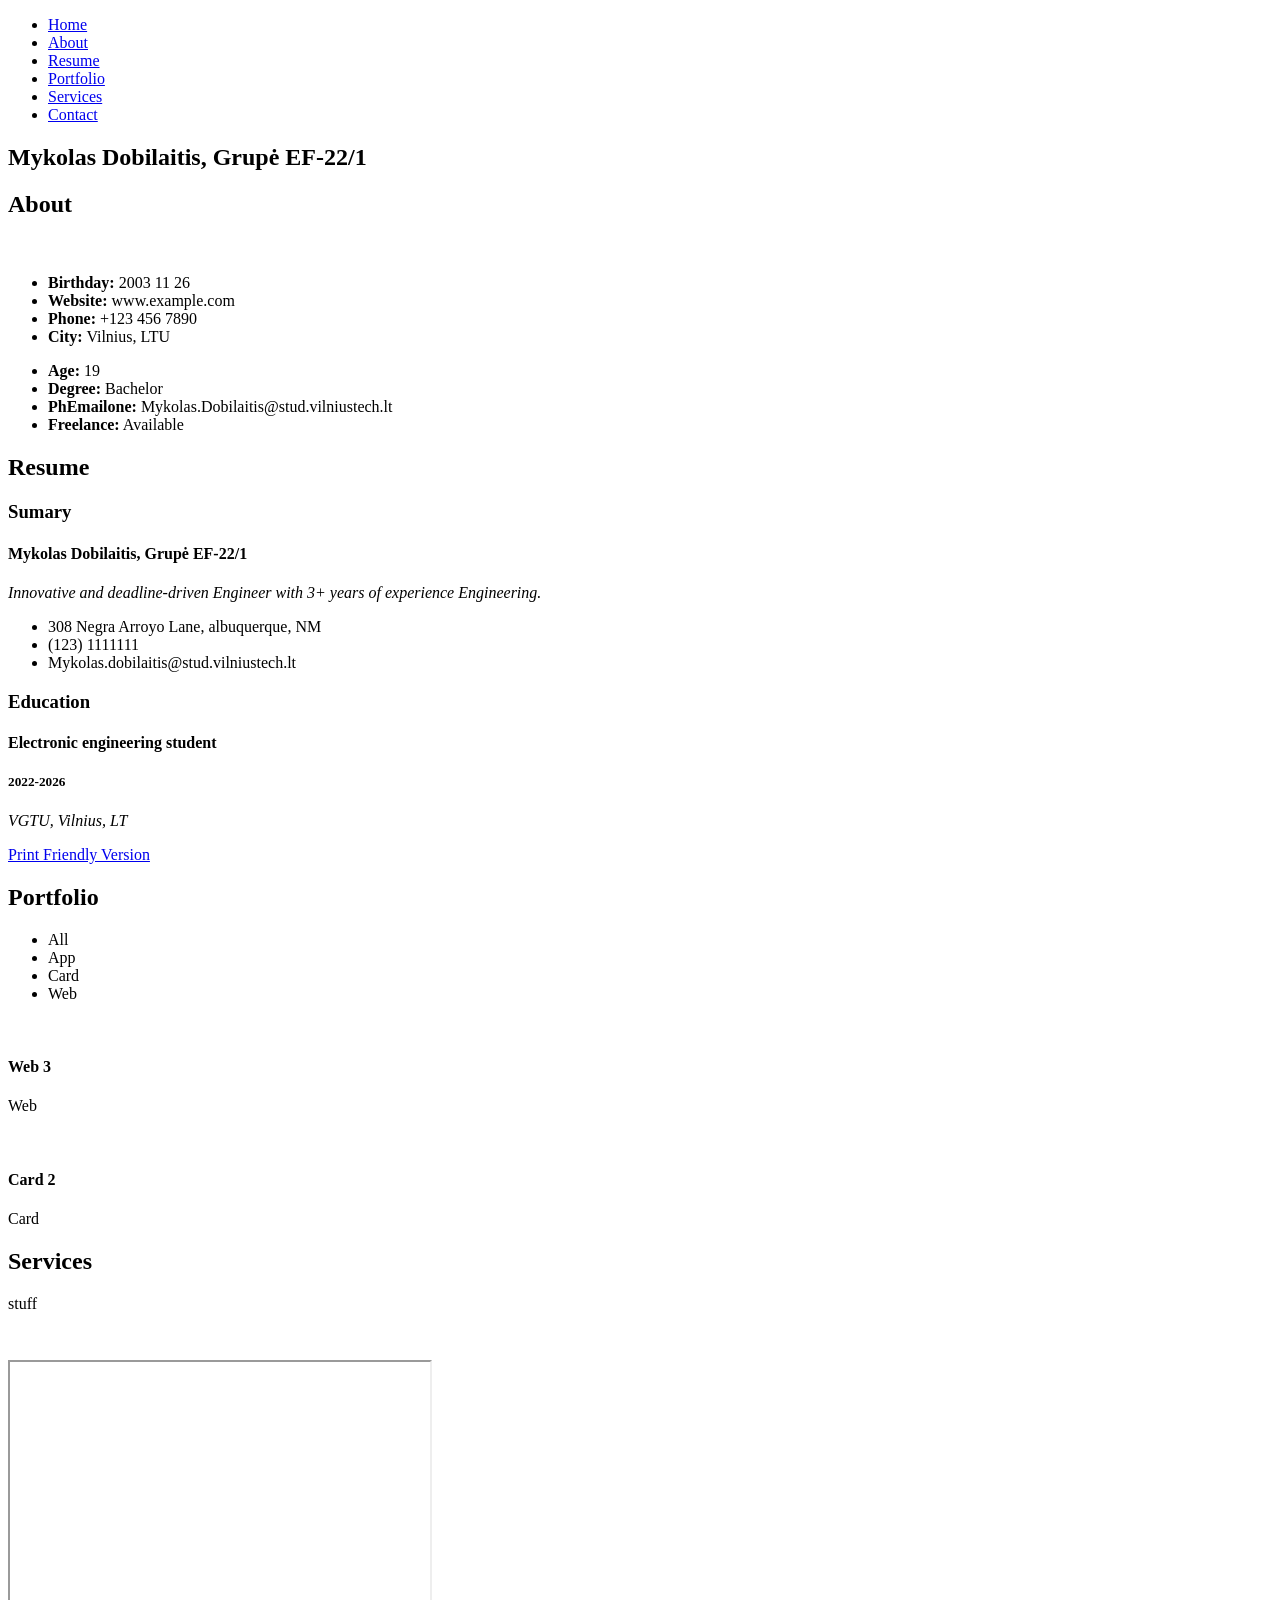
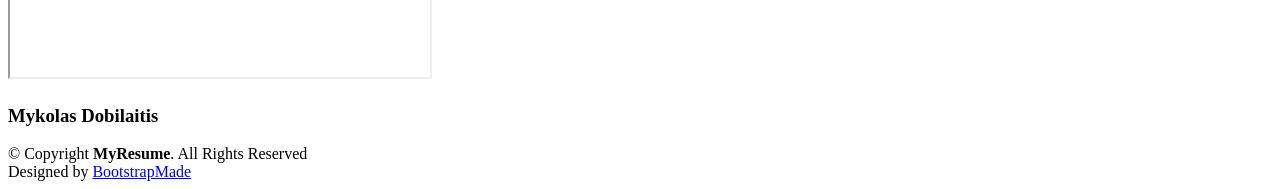
==== index.html @ 112fbe32 "Add files via upload" ====
<!DOCTYPE html>
<html lang="en">

<head>
  <meta charset="utf-8">
  <meta content="width=device-width, initial-scale=1.0" name="viewport">

  <title>MyResume Bootstrap Template - Index</title>
  <meta content="" name="description">
  <meta content="" name="keywords">

  <!-- Favicons -->
  <link href="assets/img/favicon.png" rel="icon">
  <link href="assets/img/apple-touch-icon.png" rel="apple-touch-icon">

  <!-- Google Fonts -->
  <link href="https://fonts.googleapis.com/css?family=Open+Sans:300,300i,400,400i,600,600i,700,700i|Raleway:300,300i,400,400i,500,500i,600,600i,700,700i|Poppins:300,300i,400,400i,500,500i,600,600i,700,700i" rel="stylesheet">

  <!-- Vendor CSS Files -->
  <link href="assets/vendor/aos/aos.css" rel="stylesheet">
  <link href="assets/vendor/bootstrap/css/bootstrap.min.css" rel="stylesheet">
  <link href="assets/vendor/bootstrap-icons/bootstrap-icons.css" rel="stylesheet">
  <link href="assets/vendor/boxicons/css/boxicons.min.css" rel="stylesheet">
  <link href="assets/vendor/glightbox/css/glightbox.min.css" rel="stylesheet">
  <link href="assets/vendor/swiper/swiper-bundle.min.css" rel="stylesheet">

  <!-- Template Main CSS File -->
  <link href="assets/css/style.css" rel="stylesheet">

  <!-- =======================================================
  * Template Name: MyResume
  * Updated: Sep 18 2023 with Bootstrap v5.3.2
  * Template URL: https://bootstrapmade.com/free-html-bootstrap-template-my-resume/
  * Author: BootstrapMade.com
  * License: https://bootstrapmade.com/license/
  ======================================================== -->
</head>

<body>

  <!-- ======= Mobile nav toggle button ======= -->
  <!-- <button type="button" class="mobile-nav-toggle d-xl-none"><i class="bi bi-list mobile-nav-toggle"></i></button> -->
  <i class="bi bi-list mobile-nav-toggle d-lg-none"></i>
  <!-- ======= Header ======= -->
  <header id="header" class="d-flex flex-column justify-content-center">

    <nav id="navbar" class="navbar nav-menu">
      <ul>
        <li><a href="#hero" class="nav-link scrollto active"><i class="bx bx-home"></i> <span>Home</span></a></li>
        <li><a href="#about" class="nav-link scrollto"><i class="bx bx-user"></i> <span>About</span></a></li>
        <li><a href="#resume" class="nav-link scrollto"><i class="bx bx-file-blank"></i> <span>Resume</span></a></li>
        <li><a href="#portfolio" class="nav-link scrollto"><i class="bx bx-book-content"></i> <span>Portfolio</span></a></li>
        <li><a href="#services" class="nav-link scrollto"><i class="bx bx-server"></i> <span>Services</span></a></li>
        <li><a href="#contact" class="nav-link scrollto"><i class="bx bx-envelope"></i> <span>Contact</span></a></li>
      </ul>
    </nav><!-- .nav-menu -->

  </header><!-- End Header -->

  

  <!-- ======= Hero Section ======= -->
  <section id="hero" class="d-flex flex-column justify-content-center">
    <div class="container" data-aos="zoom-in" data-aos-delay="100">
      <h1>Mykolas Dobilaitis, Grupė EF-22/1</h1>
      <p><span class="typed" data-typed-items="Engineer, Developer, Freelancer"></span></p>
      <div class="social-links">
        <a href="https://www.facebook.com/profile.php?id=100008845862844" class="facebook"><i class="bx bxl-facebook"></i></a>
        <a href="https://www.instagram.com/mykolas_dob/" class="instagram"><i class="bx bxl-instagram"></i></a>
      </div>

      </div>
    </div>
  </section><!-- End Hero -->


  <main id="main">
    <!-- ======= About Section ======= -->
    <section id="about" class="about">
      <div class="container" data-aos="fade-up">

        <div class="section-title">
          <h2>About</h2>
        </div>

        <div class="row">
          <div class="col-lg-4">
            <img src="assets/img/profile-img.jpg" class="img-fluid" alt="">
          </div>
          <div class="col-lg-8 pt-4 pt-lg-0 content">
            <h3><!--Electronic engineering student Mykolas Dobilaitis, Grupė EF-22/1 --></h3>
            <div class="row">
              <div class="col-lg-6">
                <ul>
                  <li><i class="bi bi-chevron-right"></i> <strong>Birthday:</strong> <span>2003 11 26</span></li>
                  <li><i class="bi bi-chevron-right"></i> <strong>Website:</strong> <span>www.example.com</span></li>
                  <li><i class="bi bi-chevron-right"></i> <strong>Phone:</strong> <span>+123 456 7890</span></li>
                  <li><i class="bi bi-chevron-right"></i> <strong>City:</strong> <span>Vilnius, LTU</span></li>
                </ul>
              </div>
              <div class="col-lg-6">
                <ul>
                  <li><i class="bi bi-chevron-right"></i> <strong>Age:</strong> <span>19</span></li>
                  <li><i class="bi bi-chevron-right"></i> <strong>Degree:</strong> <span>Bachelor</span></li>
                  <li><i class="bi bi-chevron-right"></i> <strong>PhEmailone:</strong> <span>Mykolas.Dobilaitis@stud.vilniustech.lt</span></li>
                  <li><i class="bi bi-chevron-right"></i> <strong>Freelance:</strong> <span>Available</span></li>
                </ul>
              </div>
            </div>
          </div>
        </div>

      </div>
    </section><!-- End About Section -->
    <!-- ======= Resume Section ======= -->
    <section id="resume" class="resume">
      <div class="container" data-aos="fade-up">

        <div class="section-title">
          <h2>Resume</h2>

        <div class="row">
          <div class="col-lg-6">
            <h3 class="resume-title">Sumary</h3>
            <div class="resume-item pb-0">
              <h4>Mykolas Dobilaitis, Grupė EF-22/1</h4>
              <p><em>Innovative and deadline-driven Engineer with 3+ years of experience Engineering.</em></p>
              <ul>
                <li> 308 Negra Arroyo Lane, albuquerque, NM</li>
                <li>(123) 1111111</li>
                <li>Mykolas.dobilaitis@stud.vilniustech.lt</li>
              </ul>
            </div>

            <h3 class="resume-title">Education</h3>
            <div class="resume-item">
              <h4>Electronic engineering student</h4>
              <h5>2022-2026</h5>
              <p><em>VGTU, Vilnius, LT</em></p>
            </div>
          </div>
        </div>

      </div>
      <!-- Nuoroda "Spausdinti" -->
      <div class="print-link-container">
        <a href="#" class="print-link" onclick="window.print()">Print Friendly Version</a>
      </div>

</section><!-- End Resume Section -->

    <!-- ======= Portfolio Section ======= -->
    <section id="portfolio" class="portfolio section-bg">
      <div class="container" data-aos="fade-up">

        <div class="section-title">
          <h2>Portfolio</h2>
        </div>

        <div class="row">
          <div class="col-lg-12 d-flex justify-content-center" data-aos="fade-up" data-aos-delay="100">
            <ul id="portfolio-flters">
              <li data-filter="*" class="filter-active">All</li>
              <li data-filter=".filter-app">App</li>
              <li data-filter=".filter-card">Card</li>
              <li data-filter=".filter-web">Web</li>
            </ul>
          </div>
        </div>

        <div class="row portfolio-container" data-aos="fade-up" data-aos-delay="200">


          <div class="col-lg-4 col-md-6 portfolio-item filter-web">
            <div class="portfolio-wrap">
              <img src="assets/img/portfolio/portfolio-2.jpg" class="img-fluid" alt="">
              <div class="portfolio-info">
                <h4>Web 3</h4>
                <p>Web</p>
                <div class="portfolio-links">
                  <a href="assets/img/portfolio/portfolio-2.jpg" data-gallery="portfolioGallery" class="portfolio-lightbox" title="Web 3"><i class="bx bx-plus"></i></a>
                  <a href="portfolio-details.html" class="portfolio-details-lightbox" data-glightbox="type: external" title="Portfolio Details"><i class="bx bx-link"></i></a>
                </div>
              </div>
            </div>
          </div>

          <div class="col-lg-4 col-md-6 portfolio-item filter-card">
            <div class="portfolio-wrap">
              <img src="assets/img/portfolio/portfolio-4.jpg" class="img-fluid" alt="">
              <div class="portfolio-info">
                <h4>Card 2</h4>
                <p>Card</p>
                <div class="portfolio-links">
                  <a href="assets/img/portfolio/portfolio-4.jpg" data-gallery="portfolioGallery" class="portfolio-lightbox" title="Card 2"><i class="bx bx-plus"></i></a>
                  <a href="portfolio-details.html" class="portfolio-details-lightbox" data-glightbox="type: external" title="Portfolio Details"><i class="bx bx-link"></i></a>
                </div>
              </div>
            </div>
          </div>

        </div>

      </div>
    </section><!-- End Portfolio Section -->

    <!-- ======= Services Section ======= -->
    <section id="services">
        <div class="container" data-aos="fade-up">
  
          <div class="section-title">
            <h2>Services</h2>
            <p>stuff</p>
          </div>
      <h2>
      </video>
        <br>
      <iframe width="420" height="315" src="https://www.youtube.com/embed/GYgSWdm3W2Y">
      </iframe>  
    </h2>     
    </section><!-- End Services Section -->

             
  </main><!-- End #main -->

 <!-- ======= Footer ======= -->
 <footer id="footer">
  <div class="container">
    <h3>Mykolas Dobilaitis</h3>
    <div class="social-links">
      <a href="https://www.facebook.com/profile.php?id=100008845862844" class="facebook"><i class="bx bxl-facebook"></i></a>
      <a href="https://www.instagram.com/mykolas_dob/" class="instagram"><i class="bx bxl-instagram"></i></a>
    </div>
    <div class="copyright">
      &copy; Copyright <strong><span>MyResume</span></strong>. All Rights Reserved
    </div>
    <div class="credits">
      <!-- All the links in the footer should remain intact. -->
      <!-- You can delete the links only if you purchased the pro version. -->
      <!-- Licensing information: [license-url] -->
      <!-- Purchase the pro version with working PHP/AJAX contact form: https://bootstrapmade.com/free-html-bootstrap-template-my-resume/ -->
      Designed by <a href="https://bootstrapmade.com/">BootstrapMade</a>
    </div>
  </div>
</footer><!-- End Footer -->

  <div id="preloader"></div>
  <a href="#" class="back-to-top d-flex align-items-center justify-content-center"><i class="bi bi-arrow-up-short"></i></a>

  <!-- Vendor JS Files -->
  <script src="assets/vendor/purecounter/purecounter_vanilla.js"></script>
  <script src="assets/vendor/aos/aos.js"></script>
  <script src="assets/vendor/bootstrap/js/bootstrap.bundle.min.js"></script>
  <script src="assets/vendor/glightbox/js/glightbox.min.js"></script>
  <script src="assets/vendor/isotope-layout/isotope.pkgd.min.js"></script>
  <script src="assets/vendor/swiper/swiper-bundle.min.js"></script>
  <script src="assets/vendor/typed.js/typed.umd.js"></script>
  <script src="assets/vendor/waypoints/noframework.waypoints.js"></script>
  <script src="assets/vendor/php-email-form/validate.js"></script>

  <!-- Template Main JS File -->
  <script src="assets/js/main.js"></script>

</body>

</html>
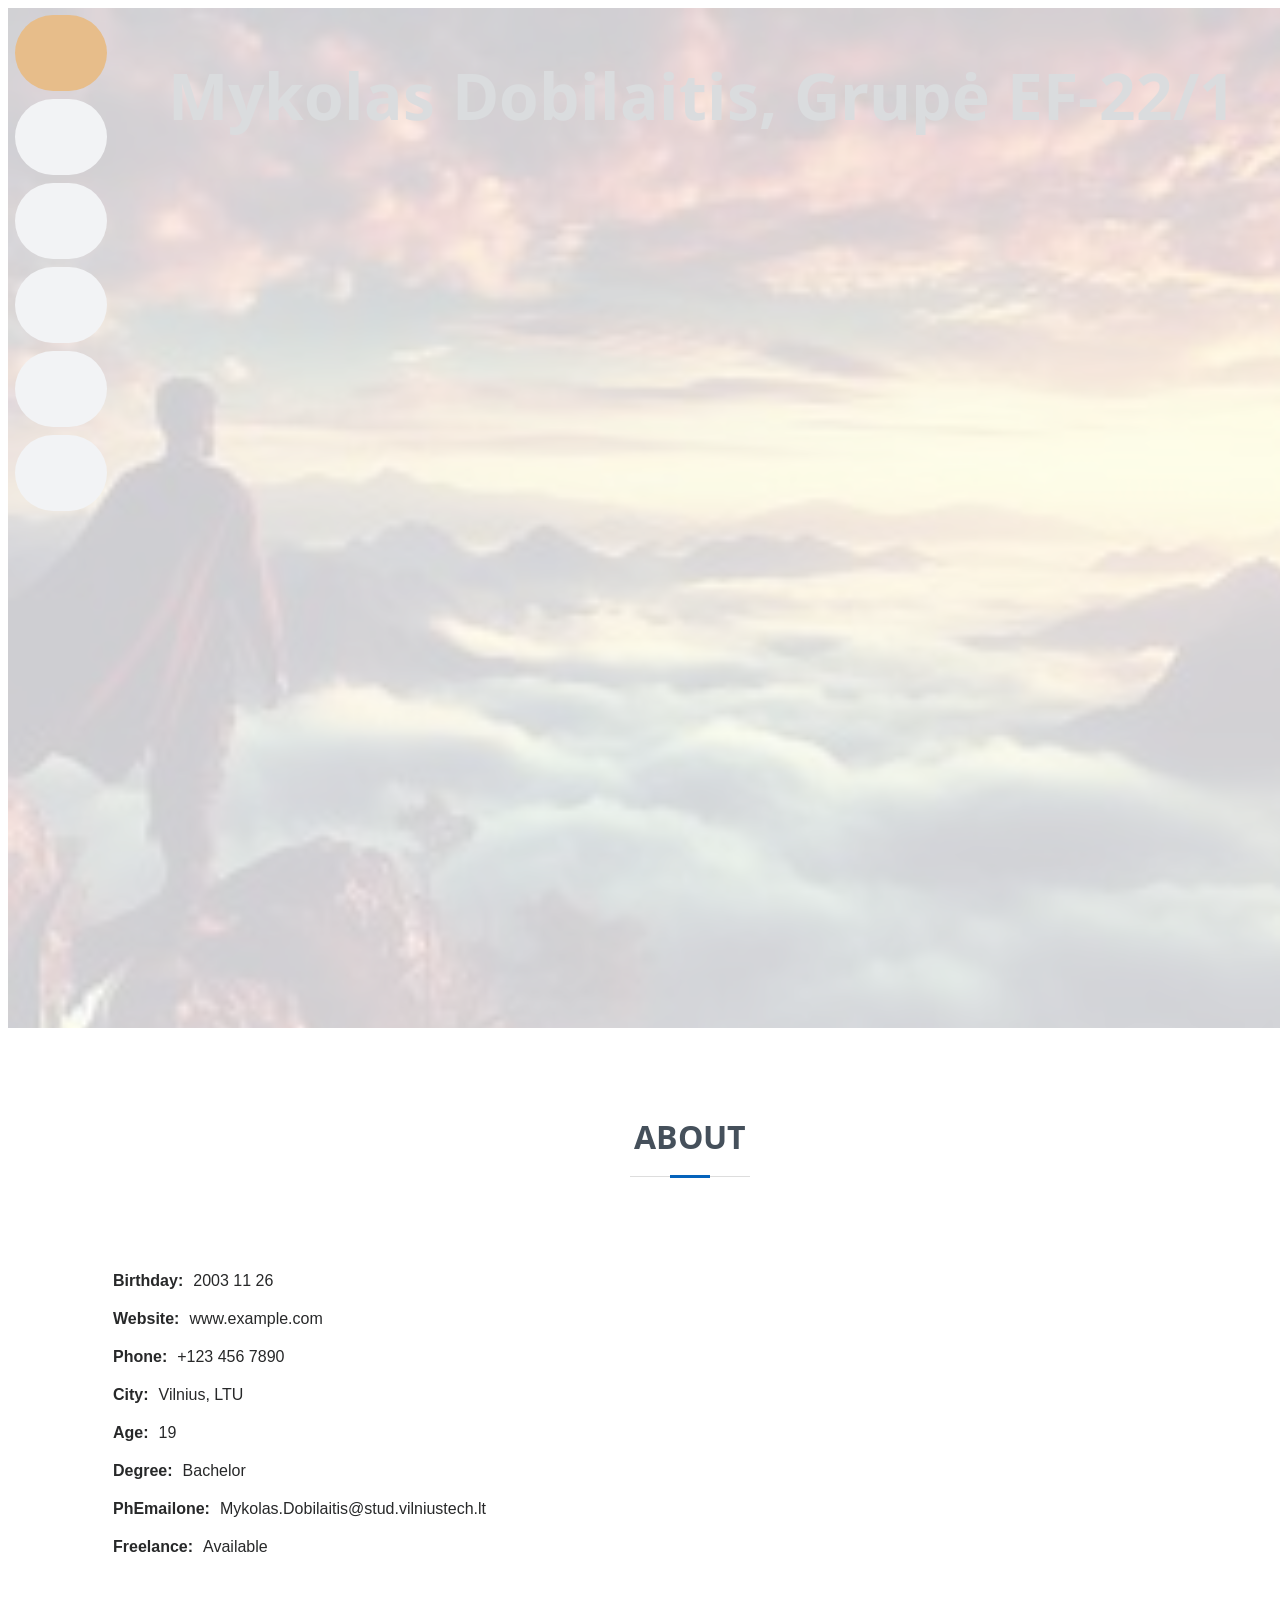
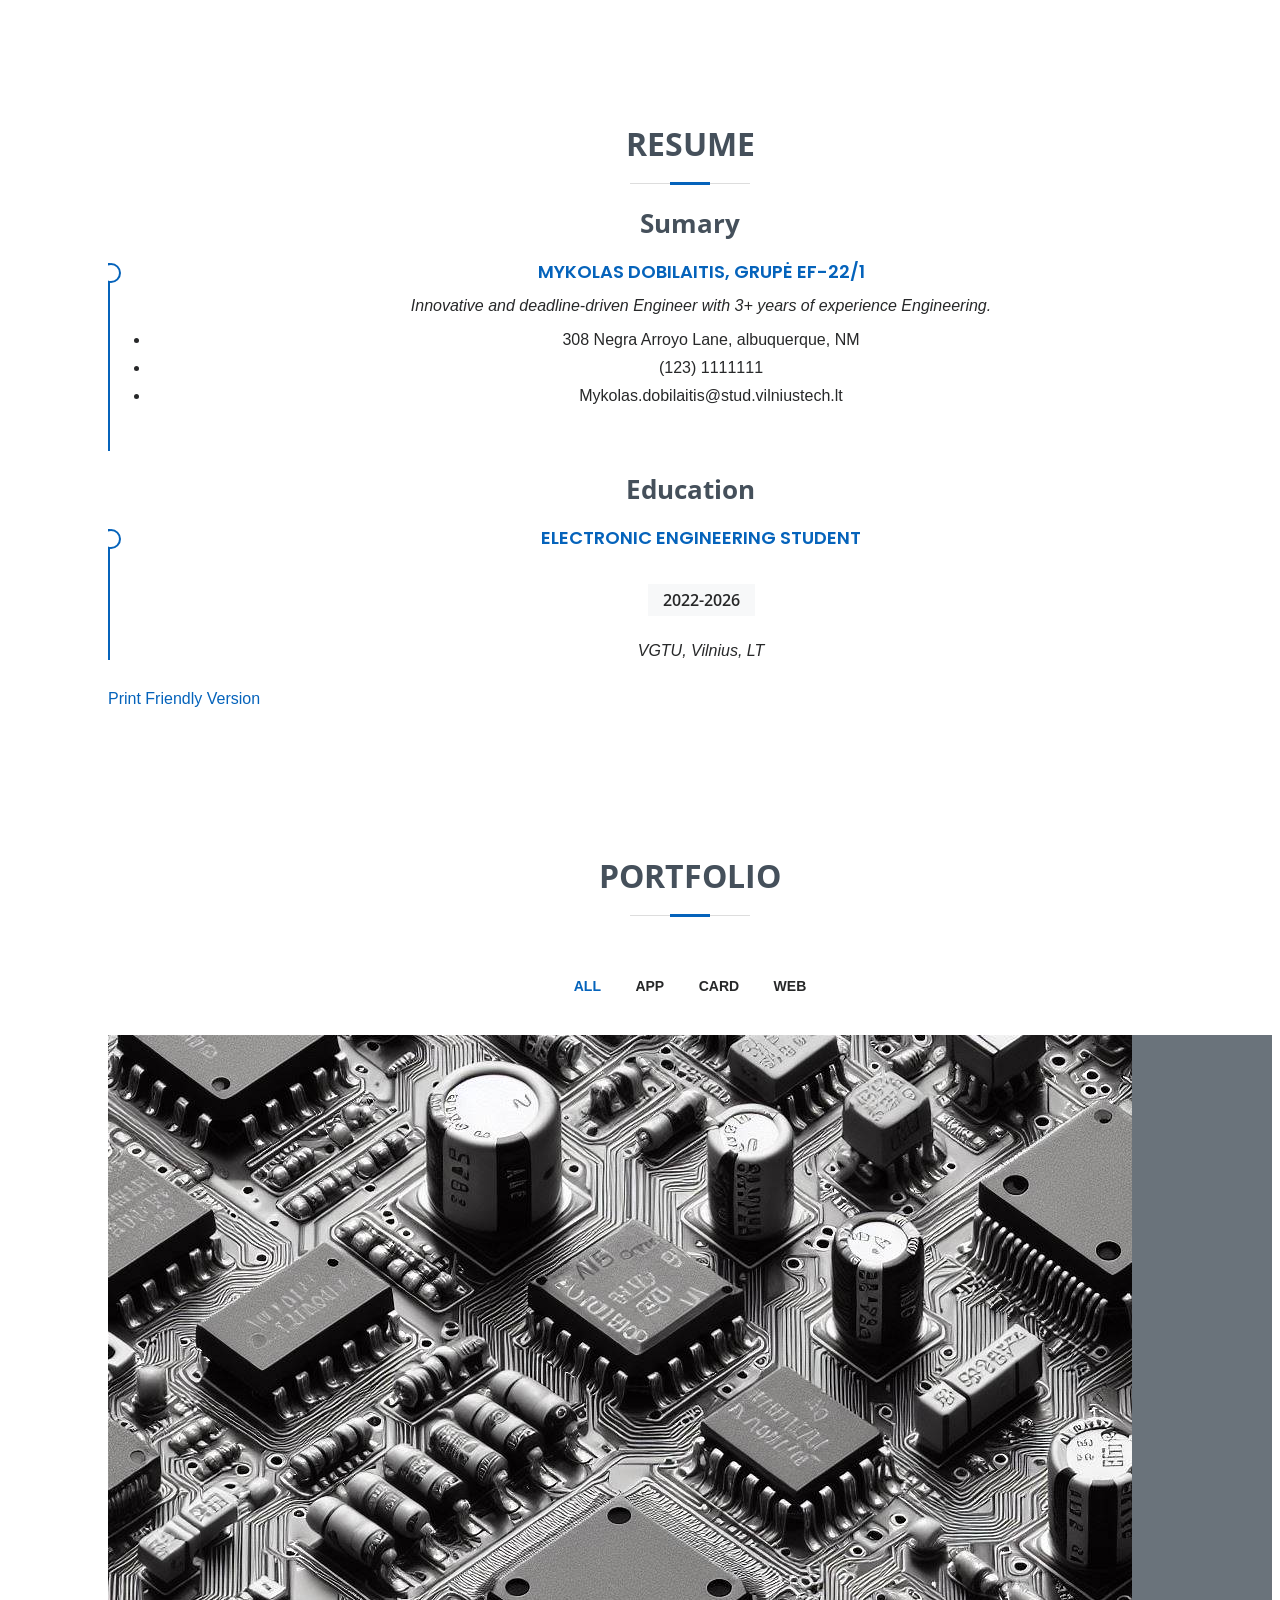
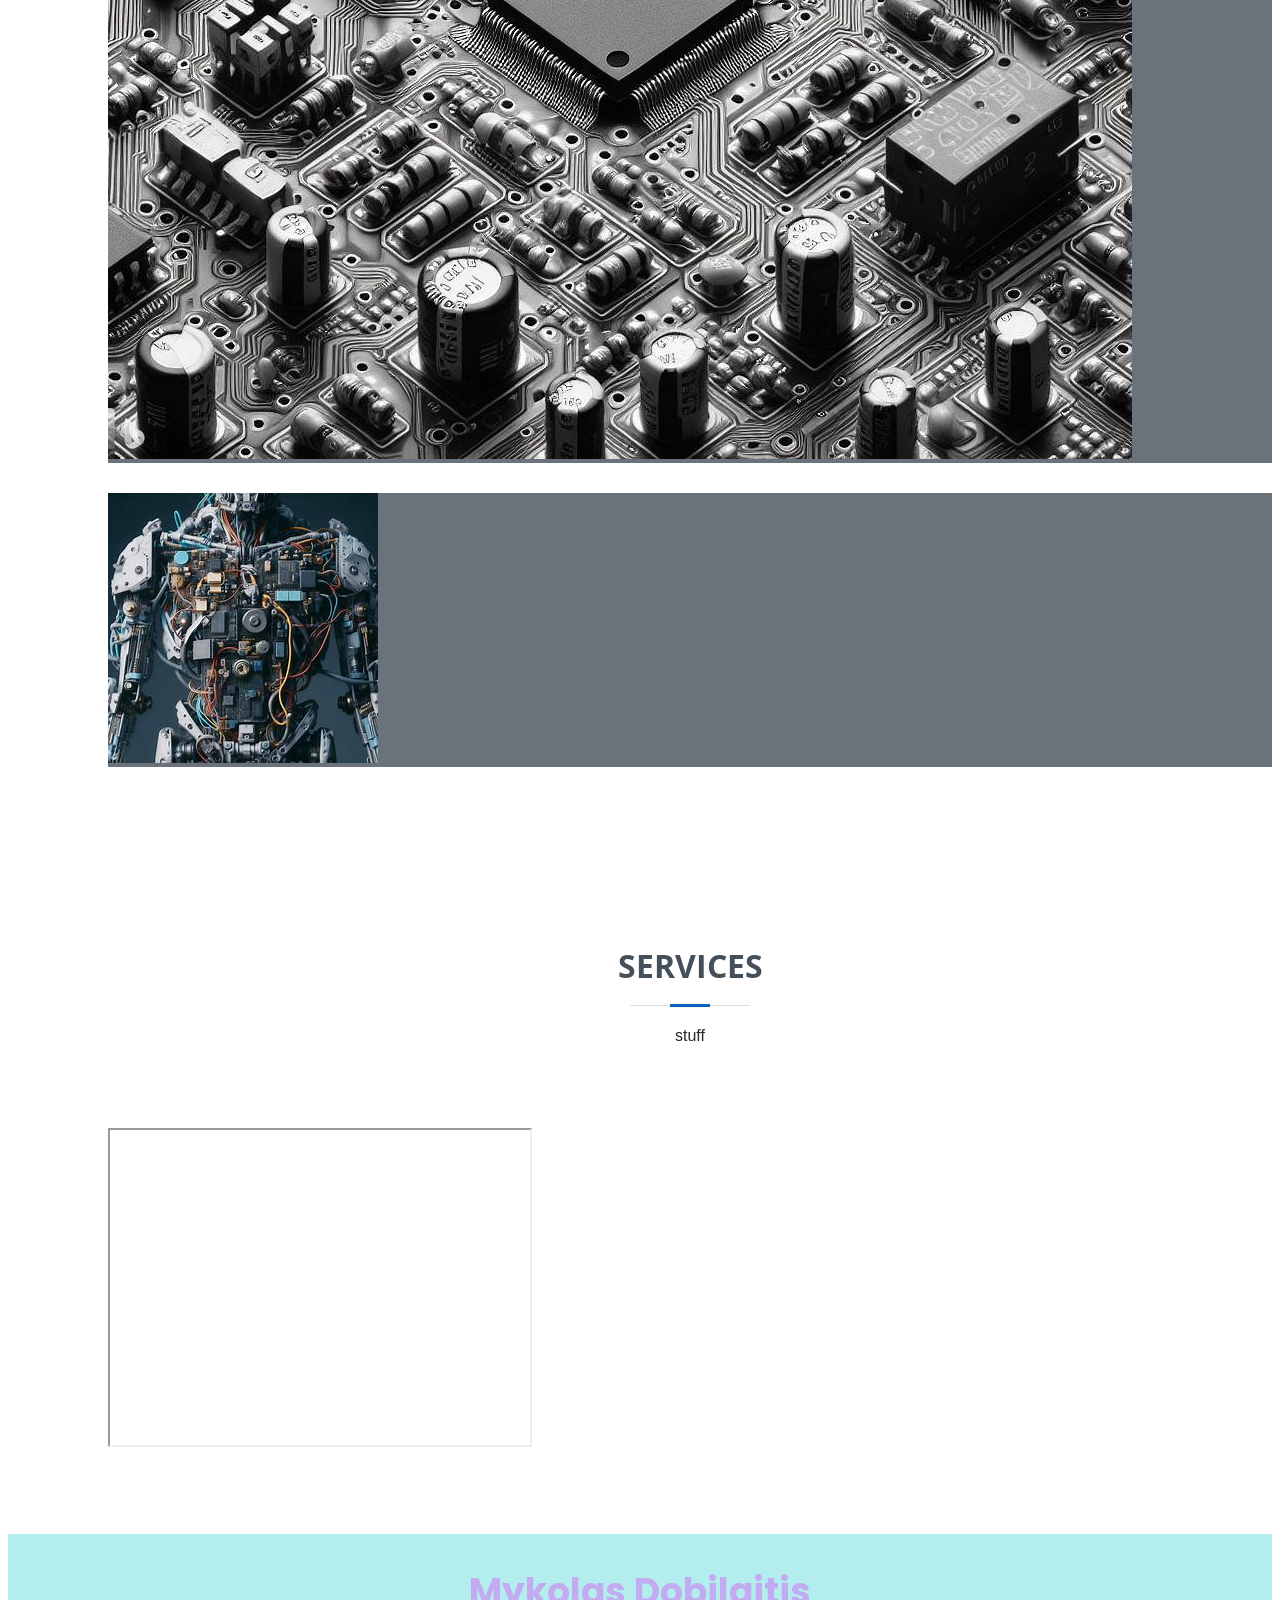
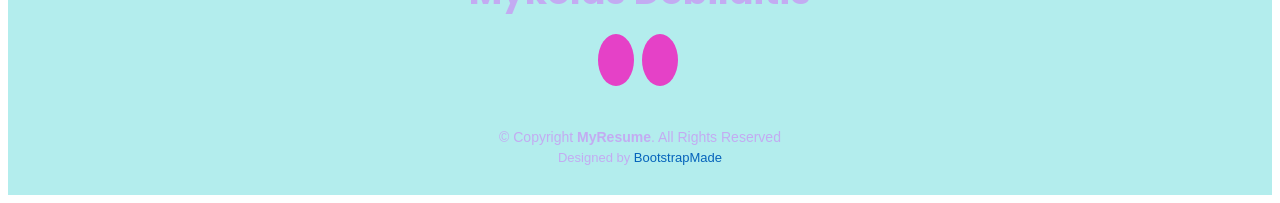
==== commit c2a5e58a: "Update index.html" ====
--- a/index.html
+++ b/index.html
@@ -14,7 +14,7 @@
   <link href="assets/img/apple-touch-icon.png" rel="apple-touch-icon">
 
   <!-- Google Fonts -->
-  <link href="https://fonts.googleapis.com/css?family=Open+Sans:300,300i,400,400i,600,600i,700,700i|Raleway:300,300i,400,400i,500,500i,600,600i,700,700i|Poppins:300,300i,400,400i,500,500i,600,600i,700,700i" rel="stylesheet">
+ <link href="https://fonts.googleapis.com/css?family=Open+Sans:300,300i,400,400i,600,600i,700,700i%7CRaleway:300,300i,400,400i,500,500i,600,600i,700,700i%7CPoppins:300,300i,400,400i,500,500i,600,600i,700,700i" rel="stylesheet">
 
   <!-- Vendor CSS Files -->
   <link href="assets/vendor/aos/aos.css" rel="stylesheet">
@@ -69,7 +69,6 @@
         <a href="https://www.instagram.com/mykolas_dob/" class="instagram"><i class="bx bxl-instagram"></i></a>
       </div>
 
-      </div>
     </div>
   </section><!-- End Hero -->
 
@@ -88,7 +87,7 @@
             <img src="assets/img/profile-img.jpg" class="img-fluid" alt="">
           </div>
           <div class="col-lg-8 pt-4 pt-lg-0 content">
-            <h3><!--Electronic engineering student Mykolas Dobilaitis, Grupė EF-22/1 --></h3>
+            <h3><Electronic engineering student Mykolas Dobilaitis, Grupė EF-22/1></h3>
             <div class="row">
               <div class="col-lg-6">
                 <ul>
@@ -140,7 +139,7 @@
             </div>
           </div>
         </div>
-
+        </div>
       </div>
       <!-- Nuoroda "Spausdinti" -->
       <div class="print-link-container">
@@ -169,6 +168,7 @@
         </div>
 
         <div class="row portfolio-container" data-aos="fade-up" data-aos-delay="200">
+         
 
 
           <div class="col-lg-4 col-md-6 portfolio-item filter-web">
@@ -212,12 +212,13 @@
             <h2>Services</h2>
             <p>stuff</p>
           </div>
+        
       <h2>
-      </video>
         <br>
       <iframe width="420" height="315" src="https://www.youtube.com/embed/GYgSWdm3W2Y">
       </iframe>  
-    </h2>     
+    </h2>      
+        </div>
     </section><!-- End Services Section -->
 
              
@@ -263,4 +264,4 @@
 
 </body>
 
-</html>+</html>
--- a/assets/css/style.css
+++ b/assets/css/style.css
@@ -0,0 +1,1188 @@
+/**
+* Template Name: MyResume
+* Updated: Sep 18 2023 with Bootstrap v5.3.2
+* Template URL: https://bootstrapmade.com/free-html-bootstrap-template-my-resume/
+* Author: BootstrapMade.com
+* License: https://bootstrapmade.com/license/
+*/
+
+/*--------------------------------------------------------------
+# General
+--------------------------------------------------------------*/
+body {
+  font-family: "Montserrat", sans-serif;
+  color: #272829;
+}
+
+a {
+  color: #0563bb;
+  text-decoration: none;
+}
+
+a:hover {
+  color: #067ded;
+  text-decoration: none;
+}
+
+h1,
+h2,
+h3,
+h4,
+h5,
+h6 {
+  font-family: "Open Sans", sans-serif; 
+  font-size: 24px; 
+  font-weight: bold;
+}
+
+/*--------------------------------------------------------------
+# Back to top button
+--------------------------------------------------------------*/
+.back-to-top {
+  position: fixed;
+  visibility: hidden;
+  opacity: 0;
+  right: 15px;
+  bottom: 15px;
+  z-index: 996;
+  background: #05a7b9;
+  width: 40px;
+  height: 40px;
+  border-radius: 50px;
+  transition: all 0.4s;
+}
+
+.back-to-top i {
+  font-size: 28px;
+  color: #ffffff;
+  line-height: 0;
+}
+
+.back-to-top:hover {
+  background: #c05771;
+  color: #fff;
+}
+
+.back-to-top.active {
+  visibility: visible;
+  opacity: 1;
+}
+
+/*--------------------------------------------------------------
+# Preloader
+--------------------------------------------------------------*/
+#preloader {
+  position: fixed;
+  top: 0;
+  left: 0;
+  right: 0;
+  bottom: 0;
+  z-index: 9999;
+  overflow: hidden;
+  background: #fff;
+}
+
+#preloader:before {
+  content: "";
+  position: fixed;
+  top: calc(50% - 30px);
+  left: calc(50% - 30px);
+  border: 6px solid #05a7b9;
+  border-top-color: #fff;
+  border-bottom-color: #fff;
+  border-radius: 50%;
+  width: 60px;
+  height: 60px;
+  animation: animate-preloader 1s linear infinite;
+}
+
+@keyframes animate-preloader {
+  0% {
+    transform: rotate(0deg);
+  }
+
+  100% {
+    transform: rotate(360deg);
+  }
+}
+
+/*--------------------------------------------------------------
+# Disable aos animation delay on mobile devices
+--------------------------------------------------------------*/
+@media screen and (max-width: 768px) {
+  [data-aos-delay] {
+    transition-delay: 0 !important;
+  }
+}
+
+/*--------------------------------------------------------------
+# Header
+--------------------------------------------------------------*/
+#header {
+  position: fixed;
+  top: 0;
+  left: 0;
+  bottom: 0;
+  z-index: 9997;
+  transition: all 0.5s;
+  padding: 15px;
+  overflow-y: auto;
+}
+
+@media (max-width: 991px) {
+  #header {
+    width: 300px;
+    background: #fff;
+    border-right: 1px solid #e6e9ec;
+    left: -300px;
+  }
+}
+
+@media (min-width: 991px) {
+  #main {
+    margin-left: 100px;
+  }
+}
+
+/*--------------------------------------------------------------
+# Navigation Menu
+--------------------------------------------------------------*/
+/**
+* Desktop Navigation 
+*/
+.nav-menu {
+  padding: 0;
+  display: block;
+}
+
+.nav-menu * {
+  margin: 0;
+  padding: 0;
+  list-style: none;
+}
+
+.nav-menu>ul>li {
+  position: relative;
+  white-space: nowrap;
+}
+
+.nav-menu a,
+.nav-menu a:focus {
+  display: flex;
+  align-items: center;
+  color: #c05771;
+  padding: 10px 18px;
+  margin-bottom: 8px;
+  transition: 0.3s;
+  font-size: 15px;
+  border-radius: 50px;
+  background: #f2f3f5;
+  height: 56px;
+  width: 100%;
+  overflow: hidden;
+  transition: 0.3s;
+}
+
+.nav-menu a i,
+.nav-menu a:focus i {
+  font-size: 20px;
+}
+
+.nav-menu a span,
+.nav-menu a:focus span {
+  padding: 0 5px 0 7px;
+  color: #c05771;
+}
+
+@media (min-width: 992px) {
+
+  .nav-menu a,
+  .nav-menu a:focus {
+    width: 56px;
+  }
+
+  .nav-menu a span,
+  .nav-menu a:focus span {
+    display: none;
+    color: #fff;
+  }
+}
+
+.nav-menu a:hover,
+.nav-menu .active,
+.nav-menu .active:focus,
+.nav-menu li:hover>a {
+  color: #fff;
+  background: rgb(231, 189, 138);
+}
+
+.nav-menu a:hover span,
+.nav-menu .active span,
+.nav-menu .active:focus span,
+.nav-menu li:hover>a span {
+  color: #fff;
+}
+
+.nav-menu a:hover,
+.nav-menu li:hover>a {
+  width: 100%;
+  color: #fff;
+}
+
+.nav-menu a:hover span,
+.nav-menu li:hover>a span {
+  display: block;
+}
+
+/**
+* Mobile Navigation 
+*/
+.mobile-nav-toggle {
+  position: fixed;
+  right: 10px;
+  top: 10px;
+  z-index: 9998;
+  border: 0;
+  background: none;
+  font-size: 28px;
+  transition: all 0.4s;
+  outline: none !important;
+  line-height: 0;
+  cursor: pointer;
+  border-radius: 50px;
+  padding: 5px;
+}
+
+.mobile-nav-toggle i {
+  color: #c294c7;
+}
+
+.mobile-nav-active {
+  overflow: hidden;
+}
+
+.mobile-nav-active #header {
+  left: 0;
+}
+
+.mobile-nav-active .mobile-nav-toggle {
+  color: #fff;
+  background-color: rgb(26, 233, 150);
+}
+
+/*--------------------------------------------------------------
+# Hero Section
+--------------------------------------------------------------*/
+#hero {
+  width: 100%;
+  height: 100vh;
+  background: url("../img/hero-bg.jpg") top right no-repeat;
+  background-size: cover;
+  position: relative;
+}
+
+@media (min-width: 992px) {
+  #hero {
+    padding-left: 160px;
+  }
+}
+
+#hero:before {
+  content: "";
+  background: rgba(255, 255, 255, 0.8);
+  position: absolute;
+  bottom: 0;
+  top: 0;
+  left: 0;
+  right: 0;
+}
+
+#hero h1 {
+  margin: 0;
+  font-size: 64px;
+  font-weight: 700;
+  line-height: 56px;
+  color: #45505b;
+}
+
+#hero p {
+  color: #45505b;
+  margin: 15px 0 0 0;
+  font-size: 26px;
+  font-family: "Poppins", sans-serif;
+}
+
+#hero p span {
+  color: #a905bb;
+  letter-spacing: 1px;
+}
+
+#hero .social-links {
+  margin-top: 30px;
+}
+
+#hero .social-links a {
+  font-size: 24px;
+  display: inline-block;
+  color: #45505b;
+  line-height: 1;
+  margin-right: 20px;
+  transition: 0.3s;
+}
+
+#hero .social-links a:hover {
+  color: #0563bb;
+}
+
+@media (max-width: 992px) {
+  #hero {
+    text-align: center;
+  }
+
+  #hero h1 {
+    font-size: 32px;
+    line-height: 36px;
+  }
+
+  #hero p {
+    margin-top: 10px;
+    font-size: 20px;
+    line-height: 24px;
+  }
+}
+
+/*--------------------------------------------------------------
+# Sections General
+--------------------------------------------------------------*/
+section {
+  padding: 60px 0;
+  overflow: hidden;
+}
+
+.section-title {
+  text-align: center;
+  padding-bottom: 30px;
+}
+
+.section-title h2 {
+  font-size: 32px;
+  font-weight: bold;
+  text-transform: uppercase;
+  margin-bottom: 20px;
+  padding-bottom: 20px;
+  position: relative;
+  color: #45505b;
+}
+
+.section-title h2::before {
+  content: "";
+  position: absolute;
+  display: block;
+  width: 120px;
+  height: 1px;
+  background: #ddd;
+  bottom: 1px;
+  left: calc(50% - 60px);
+}
+
+.section-title h2::after {
+  content: "";
+  position: absolute;
+  display: block;
+  width: 40px;
+  height: 3px;
+  background: #0563bb;
+  bottom: 0;
+  left: calc(50% - 20px);
+}
+
+.section-title p {
+  margin-bottom: 0;
+}
+
+/*--------------------------------------------------------------
+# About
+--------------------------------------------------------------*/
+.about .content h3 {
+  font-weight: 700;
+  font-size: 26px;
+  color: #728394;
+}
+
+.about .content ul {
+  list-style: none;
+  padding: 0;
+}
+
+.about .content ul li {
+  margin-bottom: 20px;
+  display: flex;
+  align-items: center;
+}
+
+.about .content ul strong {
+  margin-right: 10px;
+}
+
+.about .content ul i {
+  font-size: 16px;
+  margin-right: 5px;
+  color: #0563bb;
+  line-height: 0;
+}
+
+.about .content p:last-child {
+  margin-bottom: 0;
+}
+
+/*--------------------------------------------------------------
+# Resume
+--------------------------------------------------------------*/
+.resume .resume-title {
+  font-size: 26px;
+  font-weight: 700;
+  margin-top: 20px;
+  margin-bottom: 20px;
+  color: #45505b;
+}
+
+.resume .resume-item {
+  padding: 0 0 20px 20px;
+  margin-top: -2px;
+  border-left: 2px solid #0563bb;
+  position: relative;
+}
+
+.resume .resume-item h4 {
+  line-height: 18px;
+  font-size: 18px;
+  font-weight: 600;
+  text-transform: uppercase;
+  font-family: "Poppins", sans-serif;
+  color: #0563bb;
+  margin-bottom: 10px;
+}
+
+.resume .resume-item h5 {
+  font-size: 16px;
+  background: #f7f8f9;
+  padding: 5px 15px;
+  display: inline-block;
+  font-weight: 600;
+  margin-bottom: 10px;
+}
+
+.resume .resume-item ul {
+  padding-left: 20px;
+}
+
+.resume .resume-item ul li {
+  padding-bottom: 10px;
+}
+
+.resume .resume-item:last-child {
+  padding-bottom: 0;
+}
+
+.resume .resume-item::before {
+  content: "";
+  position: absolute;
+  width: 16px;
+  height: 16px;
+  border-radius: 50px;
+  left: -9px;
+  top: 0;
+  background: #fff;
+  border: 2px solid #0563bb;
+}
+/* Specify styles for the print layout */
+@media print {
+  body * {
+    visibility: hidden ; /* Hide all elements initially */
+  }
+  .about, .about * {
+    visibility: visible; 
+  }
+  /* Make only the desired section and its descendants visible */
+  .resume, .resume * {
+    visibility: visible;
+  }
+
+  /* Additional styles for the print layout if needed */
+  body {
+    font-family: serif; /* Serif font for printing */
+  }
+
+  .print-friendly {
+    margin: 0 auto; /* Center the content for printing */
+    max-width: 800px; /* Set the maximum width for printing */
+  }
+
+  .print-friendly img {
+    max-width: 100%; /* Ensure images don't exceed the page width */
+    height: auto; /* Maintain image proportions */
+    page-break-inside: avoid; /* Avoid breaking images across pages */
+  }
+
+  table {
+    width: 100%; /* Make tables occupy the full page width */
+    border-collapse: collapse; /* Remove gaps between table cells */
+    margin-bottom: 20px; /* Add space between elements */
+  }
+
+  table, th, td {
+    border: 1px solid #000; /* Add borders to table cells for printing */
+  }
+
+  th, td {
+    padding: 10px; /* Add padding to table cells for better readability */
+    text-align: left; /* Align text to the left in table cells */
+  }
+  
+  .section, .section * {
+    display: none;
+  }
+  .portfolio, .portfolio * {
+    display: none;
+  }
+  .services, .services * {
+    display: none;
+}
+}
+
+
+/*--------------------------------------------------------------
+# Portfolio
+--------------------------------------------------------------*/
+.portfolio .portfolio-item {
+  margin-bottom: 30px;
+}
+
+.portfolio #portfolio-flters {
+  padding: 0;
+  margin: 0 auto 25px auto;
+  list-style: none;
+  text-align: center;
+  background: #fff;
+  border-radius: 50px;
+  padding: 2px 15px;
+}
+
+.portfolio #portfolio-flters li {
+  cursor: pointer;
+  display: inline-block;
+  padding: 10px 15px;
+  font-size: 14px;
+  font-weight: 600;
+  line-height: 1;
+  text-transform: uppercase;
+  color: #272829;
+  margin-bottom: 5px;
+  transition: all 0.3s ease-in-out;
+}
+
+.portfolio #portfolio-flters li:hover,
+.portfolio #portfolio-flters li.filter-active {
+  color: #0563bb;
+}
+
+.portfolio #portfolio-flters li:last-child {
+  margin-right: 0;
+}
+
+.portfolio .portfolio-wrap {
+  transition: 0.3s;
+  position: relative;
+  overflow: hidden;
+  z-index: 1;
+  background: rgba(69, 80, 91, 0.8);
+}
+
+.portfolio .portfolio-wrap::before {
+  content: "";
+  background: rgba(255, 255, 255, 0.7);
+  position: absolute;
+  left: 30px;
+  right: 30px;
+  top: 30px;
+  bottom: 30px;
+  transition: all ease-in-out 0.3s;
+  z-index: 2;
+  opacity: 0;
+}
+
+.portfolio .portfolio-wrap .portfolio-info {
+  opacity: 0;
+  position: absolute;
+  top: 0;
+  left: 0;
+  right: 0;
+  bottom: 0;
+  text-align: center;
+  z-index: 3;
+  transition: all ease-in-out 0.3s;
+  display: flex;
+  flex-direction: column;
+  justify-content: center;
+  align-items: center;
+}
+
+.portfolio .portfolio-wrap .portfolio-info::before {
+  display: block;
+  content: "";
+  width: 48px;
+  height: 48px;
+  position: absolute;
+  top: 35px;
+  left: 35px;
+  border-top: 3px solid #d7dce1;
+  border-left: 3px solid #d7dce1;
+  transition: all 0.5s ease 0s;
+  z-index: 9994;
+}
+
+.portfolio .portfolio-wrap .portfolio-info::after {
+  display: block;
+  content: "";
+  width: 48px;
+  height: 48px;
+  position: absolute;
+  bottom: 35px;
+  right: 35px;
+  border-bottom: 3px solid #d7dce1;
+  border-right: 3px solid #d7dce1;
+  transition: all 0.5s ease 0s;
+  z-index: 9994;
+}
+
+.portfolio .portfolio-wrap .portfolio-info h4 {
+  font-size: 20px;
+  color: #45505b;
+  font-weight: 600;
+}
+
+.portfolio .portfolio-wrap .portfolio-info p {
+  color: #45505b;
+  font-size: 14px;
+  text-transform: uppercase;
+  padding: 0;
+  margin: 0;
+}
+
+.portfolio .portfolio-wrap .portfolio-links {
+  text-align: center;
+  z-index: 4;
+}
+
+.portfolio .portfolio-wrap .portfolio-links a {
+  color: #45505b;
+  margin: 0 2px;
+  font-size: 28px;
+  display: inline-block;
+  transition: 0.3s;
+}
+
+.portfolio .portfolio-wrap .portfolio-links a:hover {
+  color: #148af9;
+}
+
+.portfolio .portfolio-wrap:hover::before {
+  top: 0;
+  left: 0;
+  right: 0;
+  bottom: 0;
+  opacity: 1;
+}
+
+.portfolio .portfolio-wrap:hover .portfolio-info {
+  opacity: 1;
+}
+
+.portfolio .portfolio-wrap:hover .portfolio-info::before {
+  top: 15px;
+  left: 15px;
+}
+
+.portfolio .portfolio-wrap:hover .portfolio-info::after {
+  bottom: 15px;
+  right: 15px;
+}
+
+/*--------------------------------------------------------------
+# Portfolio Details
+--------------------------------------------------------------*/
+.portfolio-details {
+  padding-top: 40px;
+}
+
+.portfolio-details .portfolio-details-slider img {
+  width: 100%;
+}
+
+.portfolio-details .portfolio-details-slider .swiper-pagination {
+  margin-top: 20px;
+  position: relative;
+}
+
+.portfolio-details .portfolio-details-slider .swiper-pagination .swiper-pagination-bullet {
+  width: 12px;
+  height: 12px;
+  background-color: #fff;
+  opacity: 1;
+  border: 1px solid #0563bb;
+}
+
+.portfolio-details .portfolio-details-slider .swiper-pagination .swiper-pagination-bullet-active {
+  background-color: #0563bb;
+}
+
+.portfolio-details .portfolio-info {
+  padding: 30px;
+  box-shadow: 0px 0 30px rgba(69, 80, 91, 0.08);
+}
+
+.portfolio-details .portfolio-info h3 {
+  font-size: 22px;
+  font-weight: 700;
+  margin-bottom: 20px;
+  padding-bottom: 20px;
+  border-bottom: 1px solid #eee;
+}
+
+.portfolio-details .portfolio-info ul {
+  list-style: none;
+  padding: 0;
+  font-size: 15px;
+}
+
+.portfolio-details .portfolio-info ul li+li {
+  margin-top: 10px;
+}
+
+.portfolio-details .portfolio-description {
+  padding-top: 30px;
+}
+
+.portfolio-details .portfolio-description h2 {
+  font-size: 26px;
+  font-weight: 700;
+  margin-bottom: 20px;
+}
+
+.portfolio-details .portfolio-description p {
+  padding: 0;
+}
+
+/*--------------------------------------------------------------
+# Services
+--------------------------------------------------------------*/
+.services .icon-box {
+  text-align: center;
+  padding: 70px 20px 80px 20px;
+  transition: all ease-in-out 0.3s;
+  background: #fff;
+  box-shadow: 0px 5px 90px 0px rgba(110, 123, 131, 0.05);
+}
+
+.services .icon-box .icon {
+  margin: 0 auto;
+  width: 100px;
+  height: 100px;
+  display: flex;
+  align-items: center;
+  justify-content: center;
+  transition: ease-in-out 0.3s;
+  position: relative;
+}
+
+.services .icon-box .icon i {
+  font-size: 36px;
+  transition: 0.5s;
+  position: relative;
+}
+
+.services .icon-box .icon svg {
+  position: absolute;
+  top: 0;
+  left: 0;
+}
+
+.services .icon-box .icon svg path {
+  transition: 0.5s;
+  fill: #f5f5f5;
+}
+
+.services .icon-box h4 {
+  font-weight: 600;
+  margin: 10px 0 15px 0;
+  font-size: 22px;
+}
+
+.services .icon-box h4 a {
+  color: #45505b;
+  transition: ease-in-out 0.3s;
+}
+
+.services .icon-box p {
+  line-height: 24px;
+  font-size: 14px;
+  margin-bottom: 0;
+}
+
+.services .icon-box:hover {
+  border-color: #fff;
+  box-shadow: 0px 0 35px 0 rgba(0, 0, 0, 0.08);
+}
+
+.services .iconbox-blue i {
+  color: #47aeff;
+}
+
+.services .iconbox-blue:hover .icon i {
+  color: #fff;
+}
+
+.services .iconbox-blue:hover .icon path {
+  fill: #47aeff;
+}
+
+.services .iconbox-orange i {
+  color: #ffa76e;
+}
+
+.services .iconbox-orange:hover .icon i {
+  color: #fff;
+}
+
+.services .iconbox-orange:hover .icon path {
+  fill: #ffa76e;
+}
+
+.services .iconbox-pink i {
+  color: #e80368;
+}
+
+.services .iconbox-pink:hover .icon i {
+  color: #fff;
+}
+
+.services .iconbox-pink:hover .icon path {
+  fill: #e80368;
+}
+
+.services .iconbox-yellow i {
+  color: #ffbb2c;
+}
+
+.services .iconbox-yellow:hover .icon i {
+  color: #fff;
+}
+
+.services .iconbox-yellow:hover .icon path {
+  fill: #ffbb2c;
+}
+
+.services .iconbox-red i {
+  color: #ff5828;
+}
+
+.services .iconbox-red:hover .icon i {
+  color: #fff;
+}
+
+.services .iconbox-red:hover .icon path {
+  fill: #ff5828;
+}
+
+.services .iconbox-teal i {
+  color: #11dbcf;
+}
+
+.services .iconbox-teal:hover .icon i {
+  color: #fff;
+}
+
+.services .iconbox-teal:hover .icon path {
+  fill: #11dbcf;
+}
+
+/*--------------------------------------------------------------
+# Testimonials
+--------------------------------------------------------------*/
+.testimonials .section-header {
+  margin-bottom: 40px;
+}
+
+.testimonials .testimonials-carousel,
+.testimonials .testimonials-slider {
+  overflow: hidden;
+}
+
+.testimonials .testimonial-item {
+  text-align: center;
+}
+
+.testimonials .testimonial-item .testimonial-img {
+  width: 120px;
+  border-radius: 50%;
+  border: 4px solid #fff;
+  margin: 0 auto;
+}
+
+.testimonials .testimonial-item h3 {
+  font-size: 20px;
+  font-weight: bold;
+  margin: 10px 0 5px 0;
+  color: #111;
+}
+
+.testimonials .testimonial-item h4 {
+  font-size: 14px;
+  color: #999;
+  margin: 0 0 15px 0;
+}
+
+.testimonials .testimonial-item .quote-icon-left,
+.testimonials .testimonial-item .quote-icon-right {
+  color: #90c8fc;
+  font-size: 26px;
+}
+
+.testimonials .testimonial-item .quote-icon-left {
+  display: inline-block;
+  left: -5px;
+  position: relative;
+}
+
+.testimonials .testimonial-item .quote-icon-right {
+  display: inline-block;
+  right: -5px;
+  position: relative;
+  top: 10px;
+}
+
+.testimonials .testimonial-item p {
+  font-style: italic;
+  margin: 0 auto 15px auto;
+}
+
+.testimonials .swiper-pagination {
+  margin-top: 20px;
+  position: relative;
+}
+
+.testimonials .swiper-pagination .swiper-pagination-bullet {
+  width: 12px;
+  height: 12px;
+  background-color: #fff;
+  opacity: 1;
+  border: 1px solid #0563bb;
+}
+
+.testimonials .swiper-pagination .swiper-pagination-bullet-active {
+  background-color: #0563bb;
+}
+
+@media (min-width: 992px) {
+  .testimonials .testimonial-item p {
+    width: 80%;
+  }
+}
+
+/*--------------------------------------------------------------
+# Contact
+--------------------------------------------------------------*/
+.contact .info {
+  width: 100%;
+  background: #fff;
+}
+
+.contact .info i {
+  font-size: 20px;
+  color: #0563bb;
+  float: left;
+  width: 44px;
+  height: 44px;
+  background: #eef7ff;
+  display: flex;
+  justify-content: center;
+  align-items: center;
+  border-radius: 50px;
+  transition: all 0.3s ease-in-out;
+}
+
+.contact .info h4 {
+  padding: 0 0 0 60px;
+  font-size: 22px;
+  font-weight: 600;
+  margin-bottom: 5px;
+  color: #45505b;
+}
+
+.contact .info p {
+  padding: 0 0 0 60px;
+  margin-bottom: 0;
+  font-size: 14px;
+  color: #728394;
+}
+
+.contact .info .email,
+.contact .info .phone {
+  margin-top: 40px;
+}
+
+.contact .info .email:hover i,
+.contact .info .address:hover i,
+.contact .info .phone:hover i {
+  background: #0563bb;
+  color: #fff;
+}
+
+.contact .php-email-form {
+  width: 100%;
+  background: #fff;
+}
+
+.contact .php-email-form .form-group {
+  padding-bottom: 8px;
+}
+
+.contact .php-email-form .error-message {
+  display: none;
+  color: #fff;
+  background: #ed3c0d;
+  text-align: left;
+  padding: 15px;
+  font-weight: 600;
+}
+
+.contact .php-email-form .error-message br+br {
+  margin-top: 25px;
+}
+
+.contact .php-email-form .sent-message {
+  display: none;
+  color: #fff;
+  background: #18d26e;
+  text-align: center;
+  padding: 15px;
+  font-weight: 600;
+}
+
+.contact .php-email-form .loading {
+  display: none;
+  background: #fff;
+  text-align: center;
+  padding: 15px;
+}
+
+.contact .php-email-form .loading:before {
+  content: "";
+  display: inline-block;
+  border-radius: 50%;
+  width: 24px;
+  height: 24px;
+  margin: 0 10px -6px 0;
+  border: 3px solid #18d26e;
+  border-top-color: #eee;
+  animation: animate-loading 1s linear infinite;
+}
+
+.contact .php-email-form input,
+.contact .php-email-form textarea {
+  border-radius: 4px;
+  box-shadow: none;
+  font-size: 14px;
+}
+
+.contact .php-email-form input[type=text],
+.contact .php-email-form input[type=email] {
+  height: 44px;
+}
+
+.contact .php-email-form textarea {
+  padding: 10px 12px;
+}
+
+.contact .php-email-form button[type=submit] {
+  background: #0563bb;
+  border: 0;
+  padding: 10px 35px;
+  color: #fff;
+  transition: 0.4s;
+  border-radius: 50px;
+}
+
+.contact .php-email-form button[type=submit]:hover {
+  background: #0678e3;
+}
+
+@keyframes animate-loading {
+  0% {
+    transform: rotate(0deg);
+  }
+
+  100% {
+    transform: rotate(360deg);
+  }
+}
+
+/*--------------------------------------------------------------
+# Footer
+--------------------------------------------------------------*/
+#footer {
+  background: #b3eded;
+  color: #ee00ff47;
+  font-size: 14px;
+  text-align: center;
+  padding: 30px 0;
+}
+
+#footer h3 {
+  font-size: 36px;
+  font-weight: 700;
+  position: relative;
+  font-family: "Poppins", sans-serif;
+  padding: 0;
+  margin: 0 0 15px 0;
+}
+
+#footer p {
+  font-size: 15px;
+  font-style: italic;
+  padding: 0;
+  margin: 0 0 40px 0;
+}
+
+#footer .social-links {
+  margin: 0 0 40px 0;
+}
+
+#footer .social-links a {
+  font-size: 18px;
+  display: inline-block;
+  background: #e541c7;
+  color: #fff;
+  line-height: 1;
+  padding: 8px 0;
+  margin-right: 4px;
+  border-radius: 50%;
+  text-align: center;
+  width: 36px;
+  height: 36px;
+  transition: 0.3s;
+}
+
+#footer .social-links a:hover {
+  background: #e3067f;
+  color: #ffffff;
+  text-decoration: none;
+}
+
+#footer .copyright {
+  margin: 0 0 5px 0;
+}
+
+#footer .credits {
+  font-size: 13px;
+}
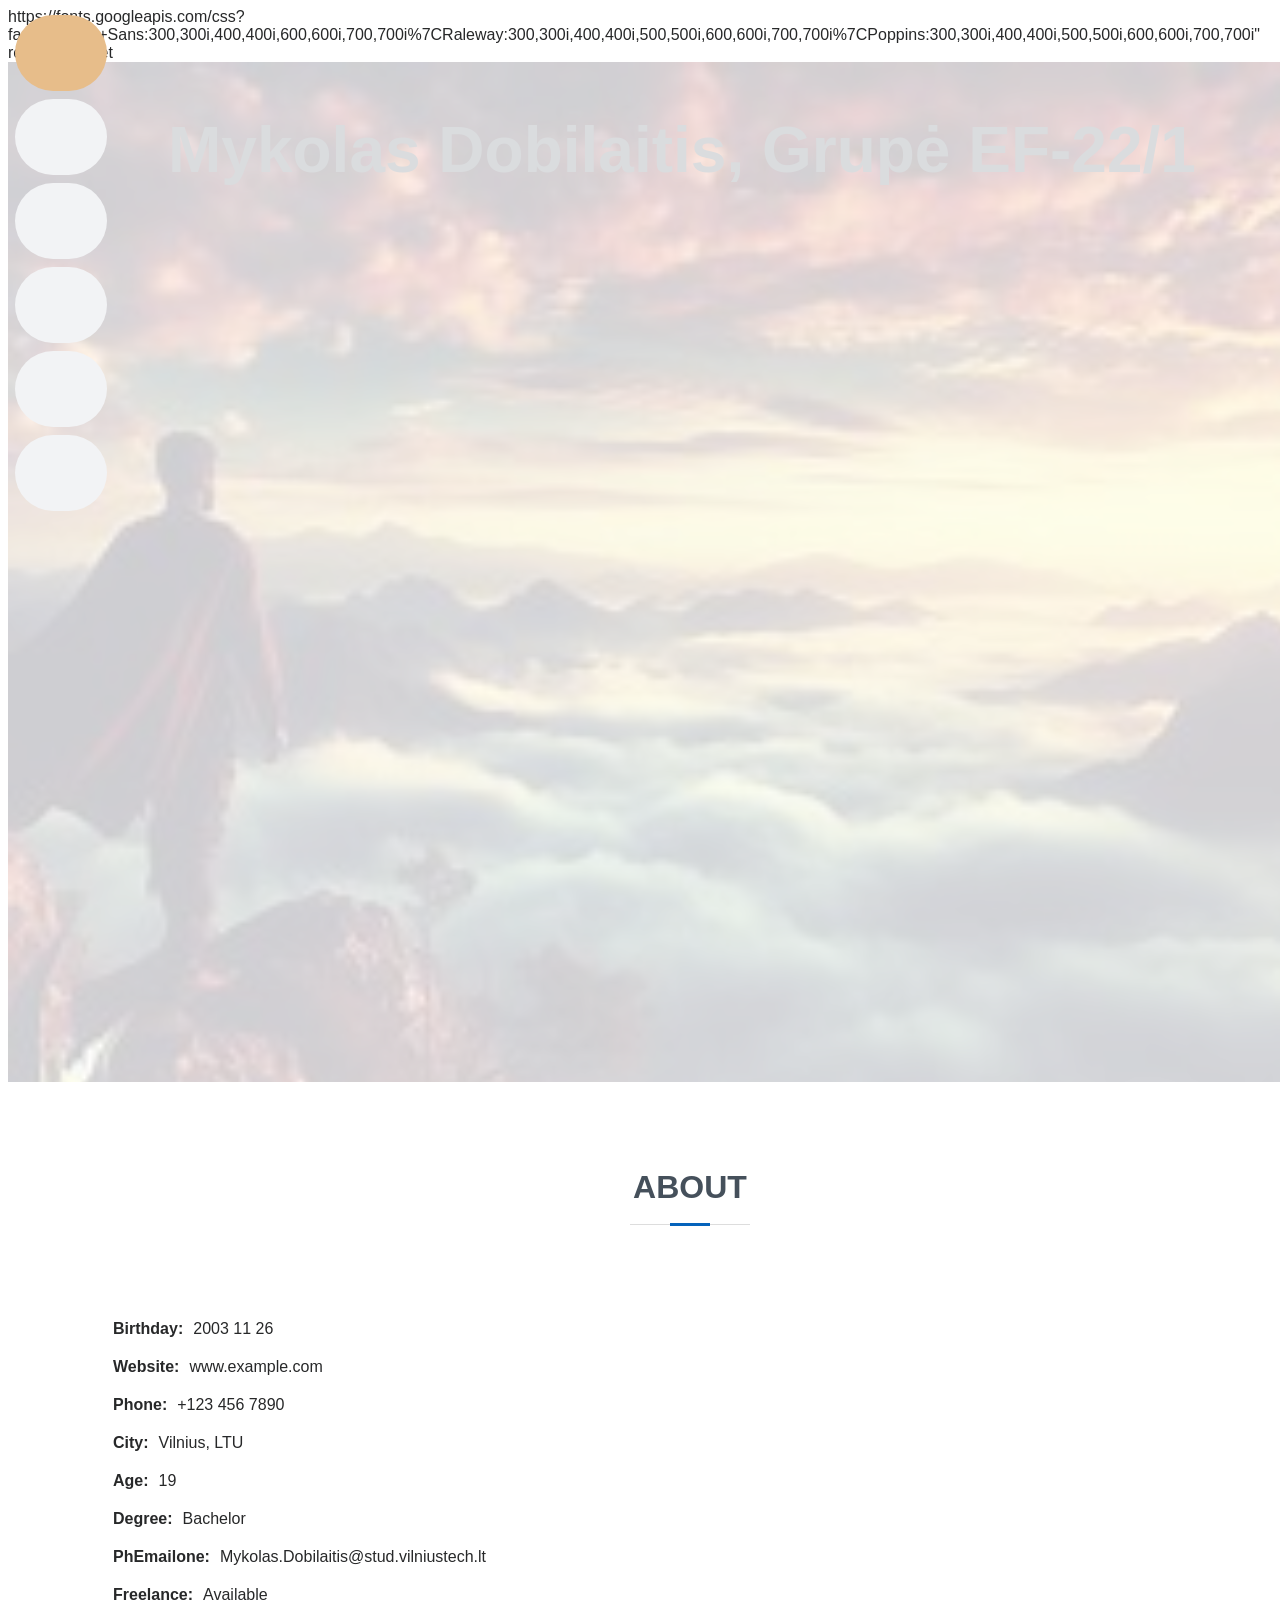
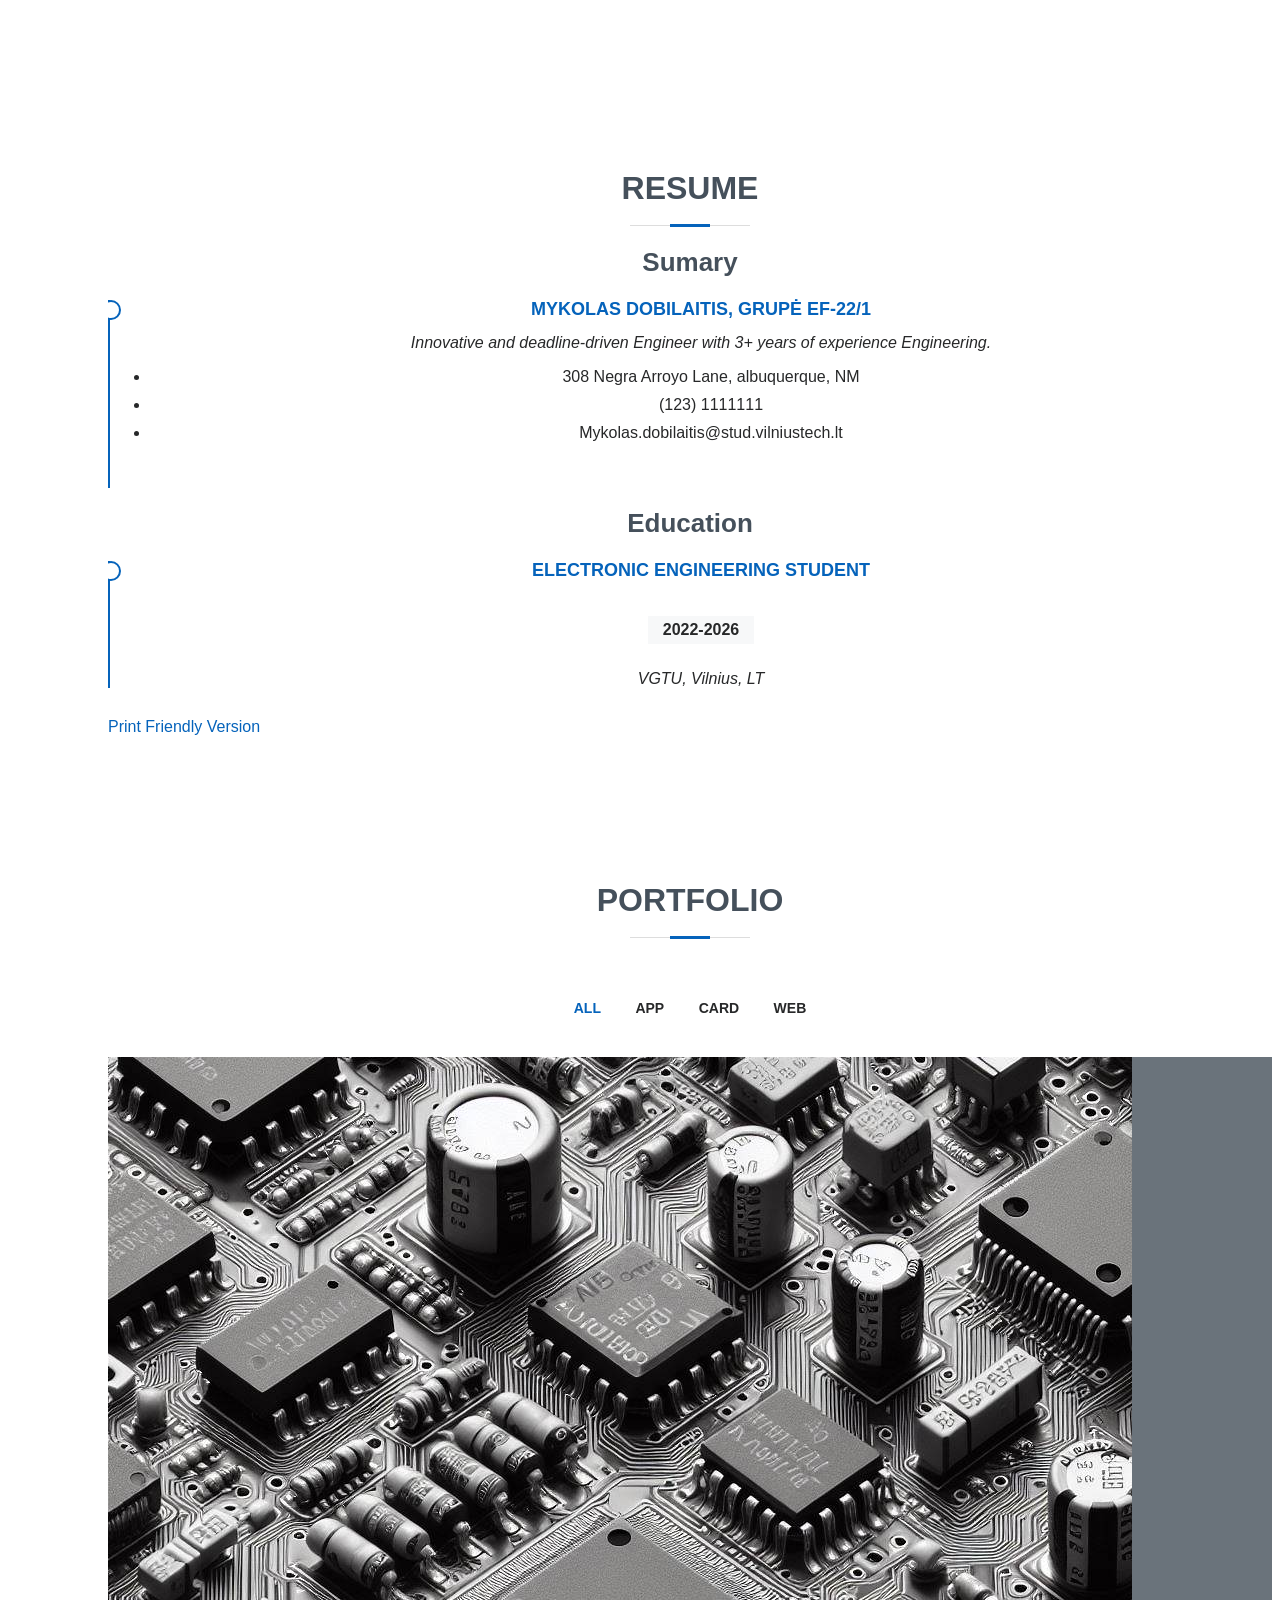
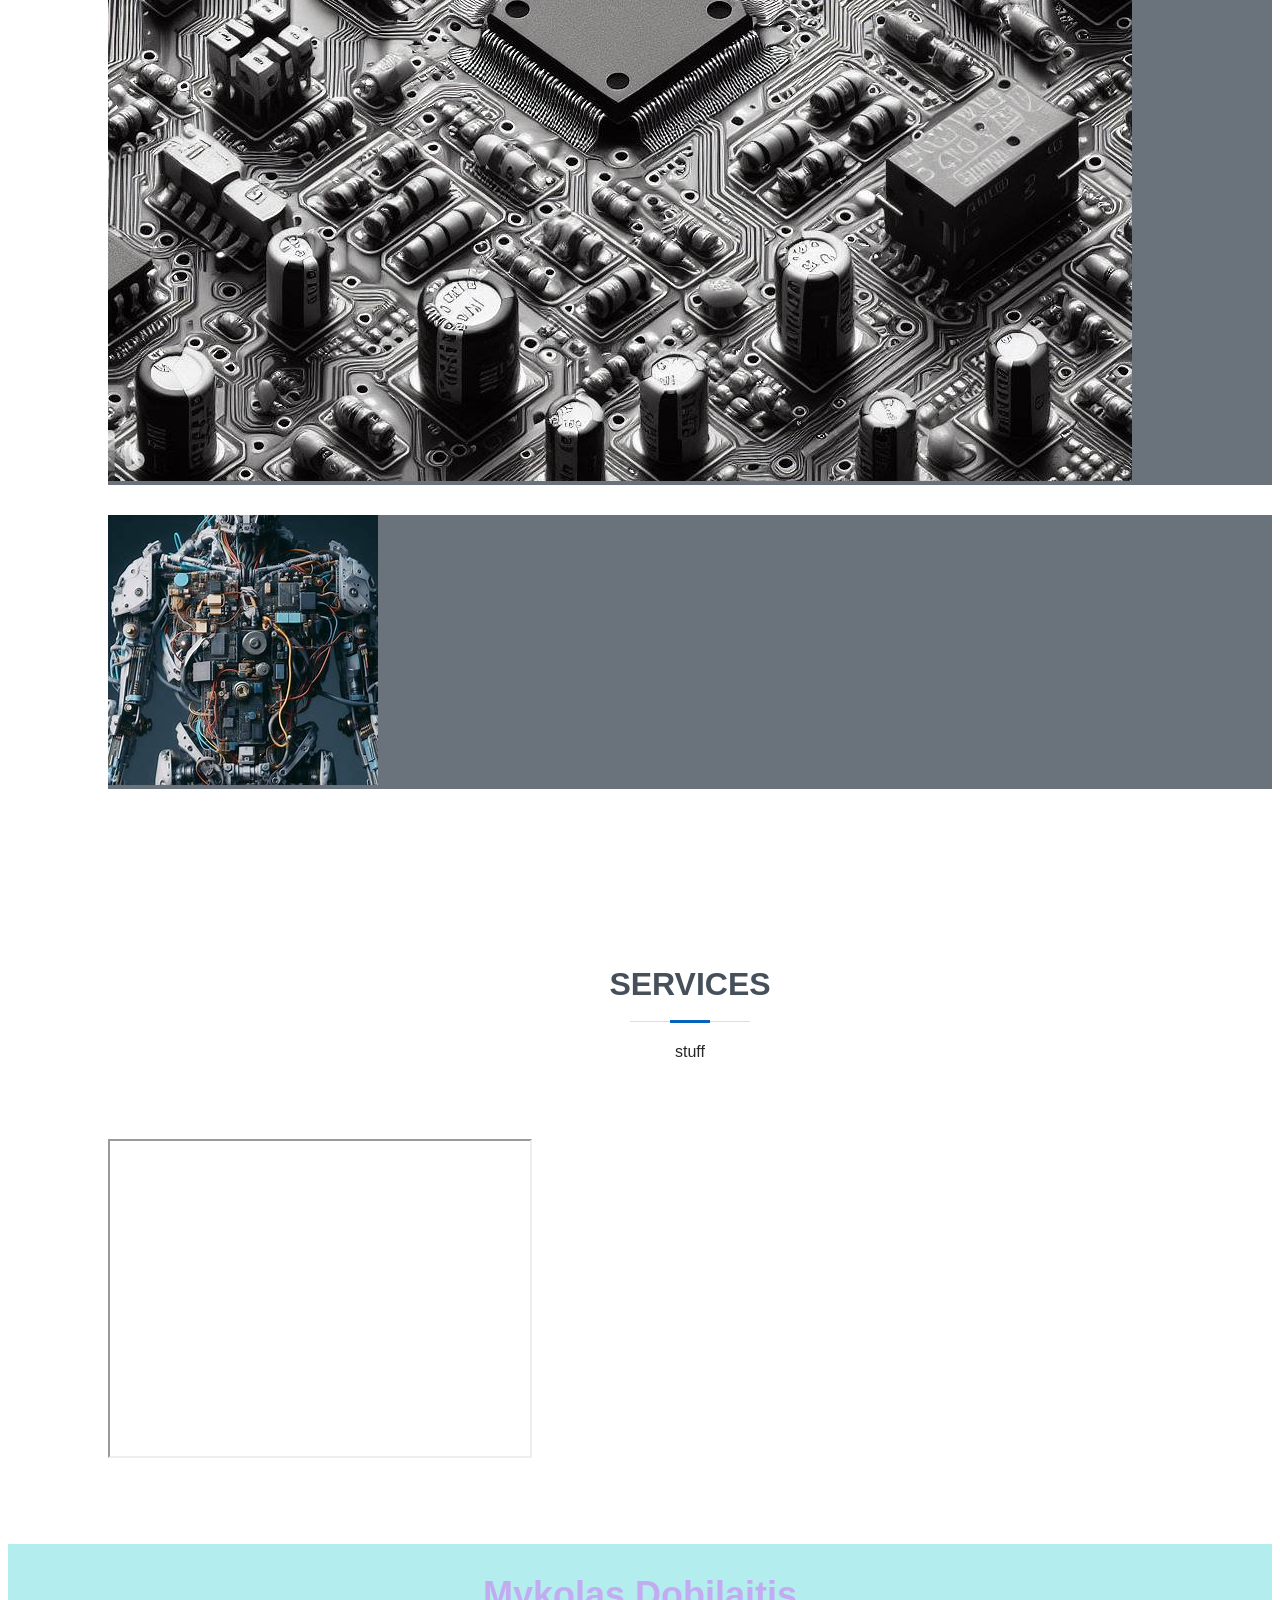
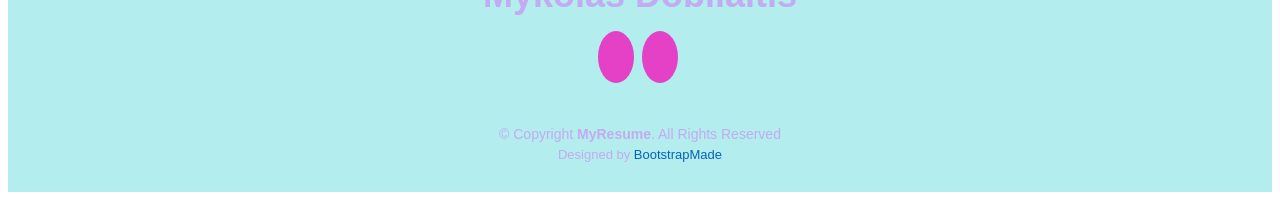
==== commit 5f529af6: "Update index1.html" ====
--- a/index.html
+++ b/index.html
@@ -14,7 +14,7 @@
   <link href="assets/img/apple-touch-icon.png" rel="apple-touch-icon">
 
   <!-- Google Fonts -->
- <link href="https://fonts.googleapis.com/css?family=Open+Sans:300,300i,400,400i,600,600i,700,700i%7CRaleway:300,300i,400,400i,500,500i,600,600i,700,700i%7CPoppins:300,300i,400,400i,500,500i,600,600i,700,700i" rel="stylesheet">
+  https://fonts.googleapis.com/css?family=Open+Sans:300,300i,400,400i,600,600i,700,700i%7CRaleway:300,300i,400,400i,500,500i,600,600i,700,700i%7CPoppins:300,300i,400,400i,500,500i,600,600i,700,700i" rel="stylesheet
 
   <!-- Vendor CSS Files -->
   <link href="assets/vendor/aos/aos.css" rel="stylesheet">
@@ -57,7 +57,7 @@
 
   </header><!-- End Header -->
 
-  
+
 
   <!-- ======= Hero Section ======= -->
   <section id="hero" class="d-flex flex-column justify-content-center">
@@ -69,6 +69,7 @@
         <a href="https://www.instagram.com/mykolas_dob/" class="instagram"><i class="bx bxl-instagram"></i></a>
       </div>
 
+      </div>
     </div>
   </section><!-- End Hero -->
 
@@ -87,7 +88,7 @@
             <img src="assets/img/profile-img.jpg" class="img-fluid" alt="">
           </div>
           <div class="col-lg-8 pt-4 pt-lg-0 content">
-            <h3><Electronic engineering student Mykolas Dobilaitis, Grupė EF-22/1></h3>
+            <h3><!--Electronic engineering student Mykolas Dobilaitis, Grupė EF-22/1 --></h3>
             <div class="row">
               <div class="col-lg-6">
                 <ul>
@@ -139,7 +140,7 @@
             </div>
           </div>
         </div>
-        </div>
+
       </div>
       <!-- Nuoroda "Spausdinti" -->
       <div class="print-link-container">
@@ -168,7 +169,6 @@
         </div>
 
         <div class="row portfolio-container" data-aos="fade-up" data-aos-delay="200">
-         
 
 
           <div class="col-lg-4 col-md-6 portfolio-item filter-web">
@@ -207,21 +207,20 @@
     <!-- ======= Services Section ======= -->
     <section id="services">
         <div class="container" data-aos="fade-up">
-  
+
           <div class="section-title">
             <h2>Services</h2>
             <p>stuff</p>
           </div>
-        
       <h2>
+      </video>
         <br>
       <iframe width="420" height="315" src="https://www.youtube.com/embed/GYgSWdm3W2Y">
       </iframe>  
-    </h2>      
-        </div>
+    </h2>     
     </section><!-- End Services Section -->
 
-             
+
   </main><!-- End #main -->
 
  <!-- ======= Footer ======= -->
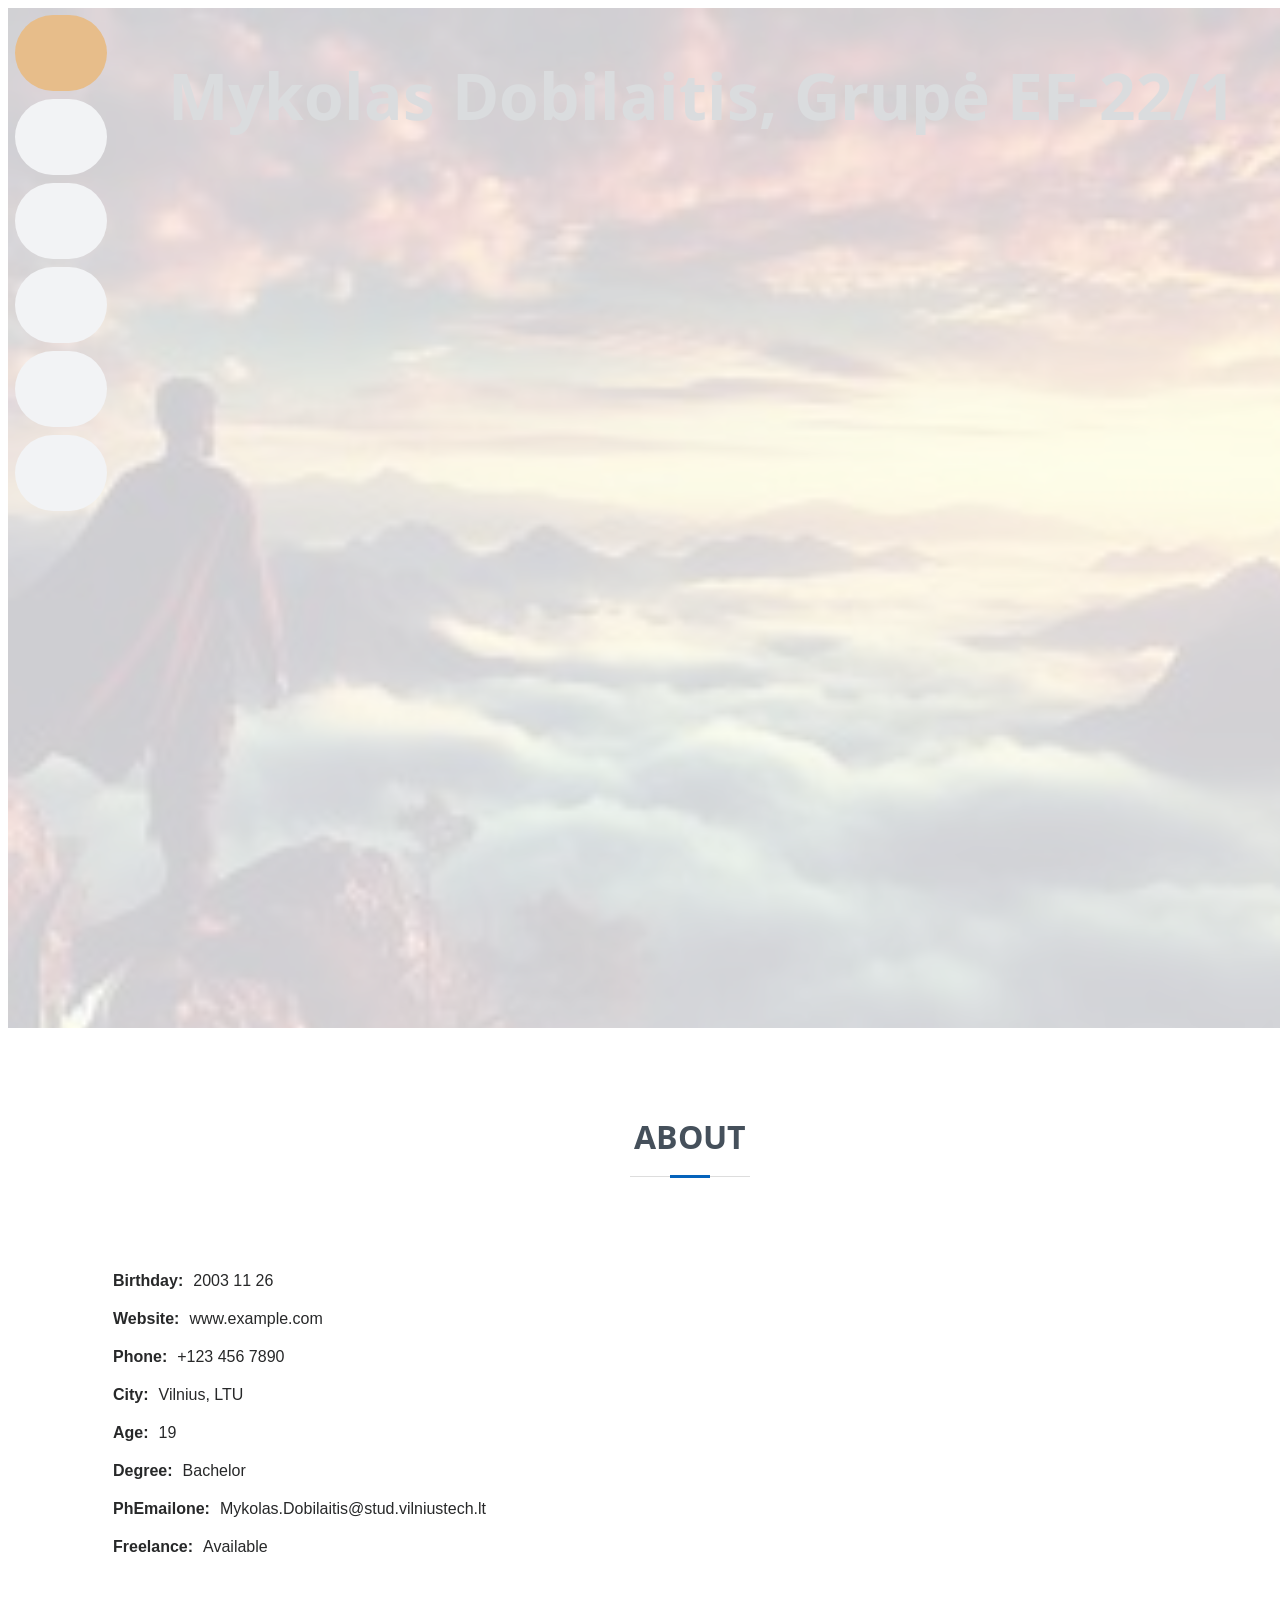
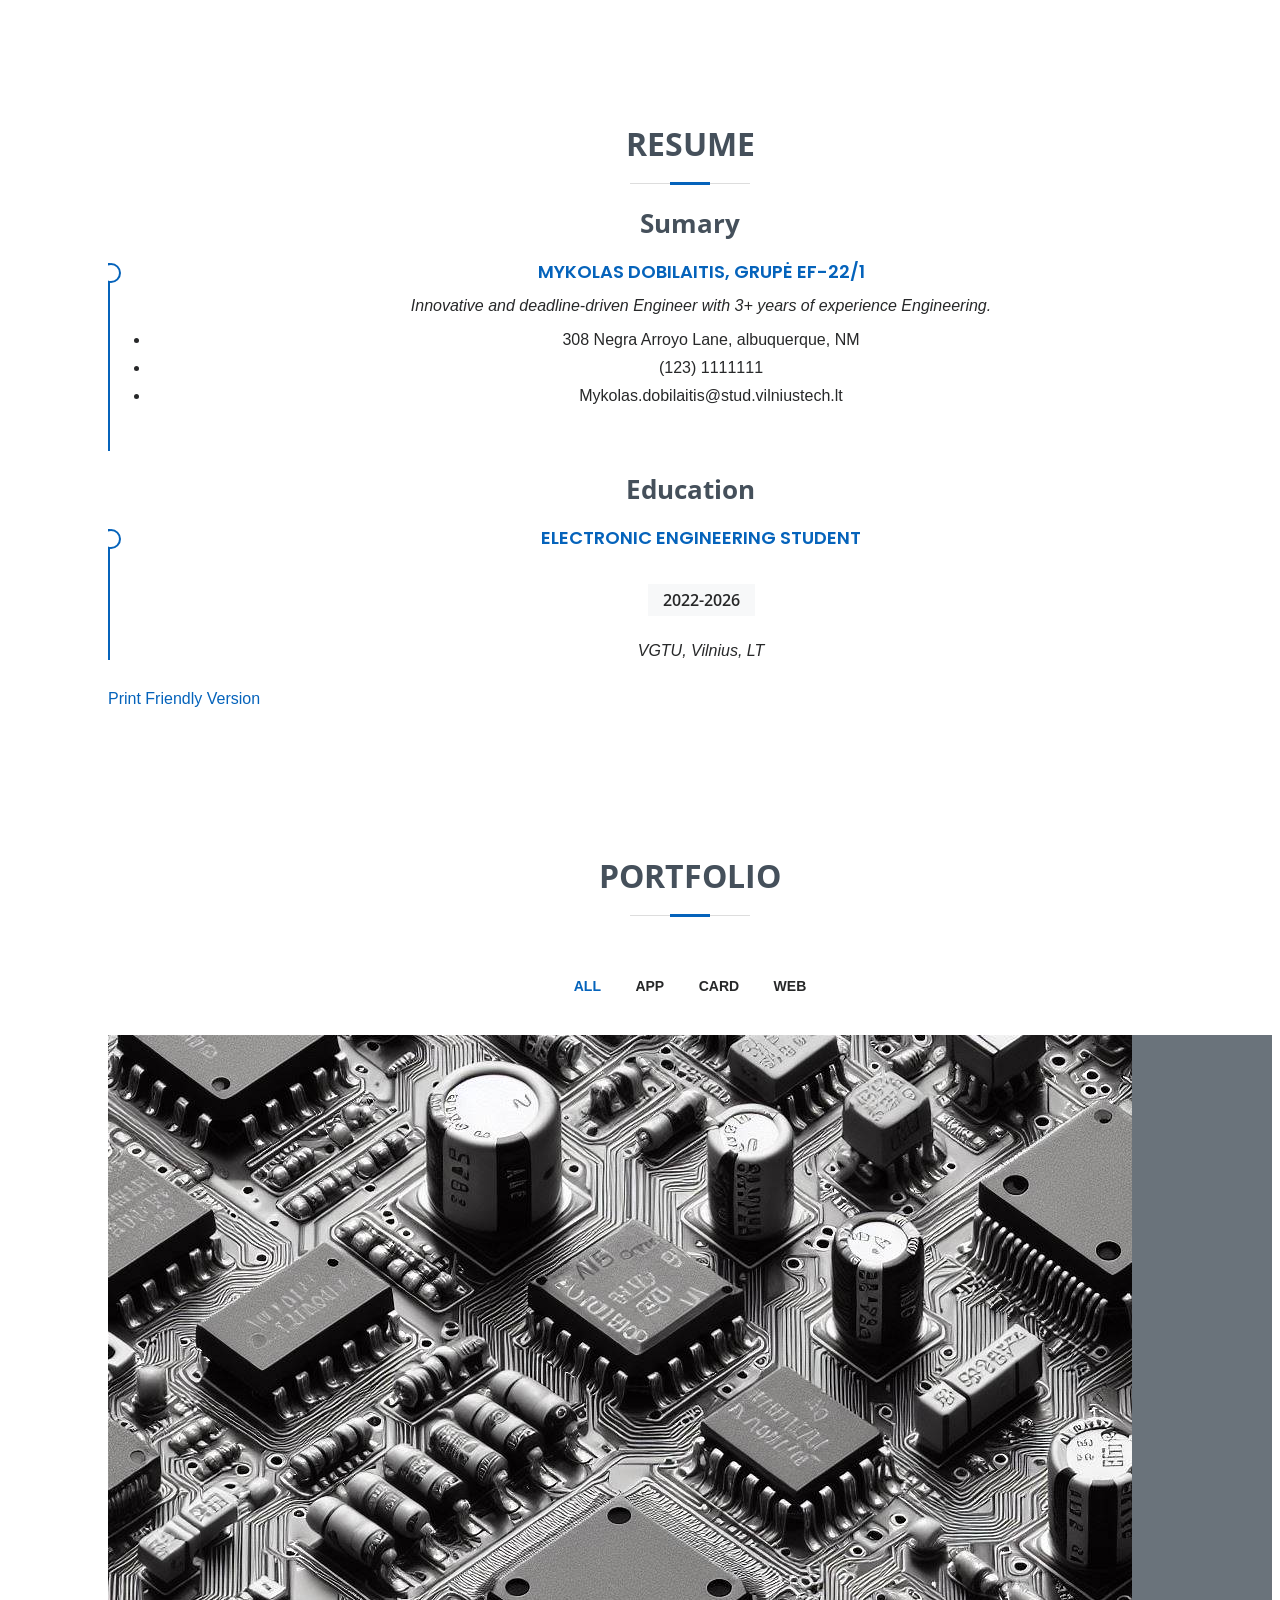
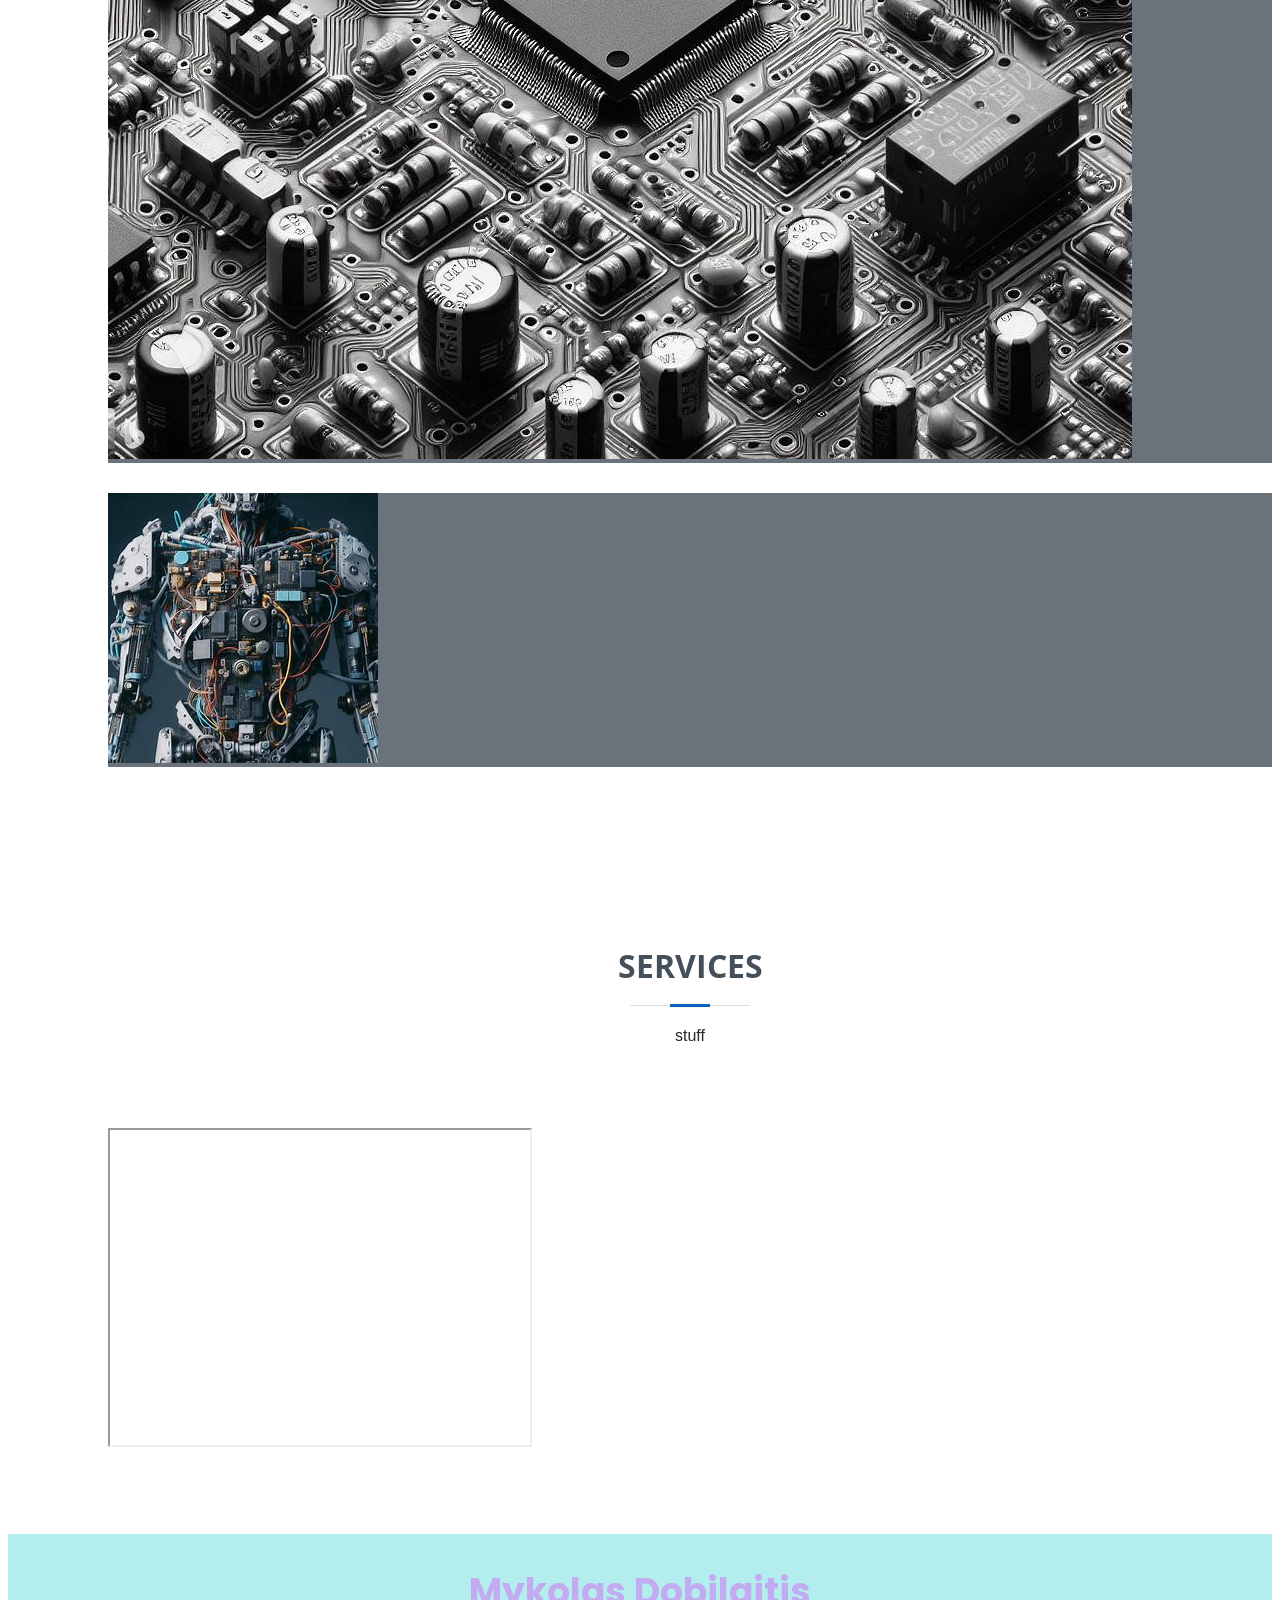
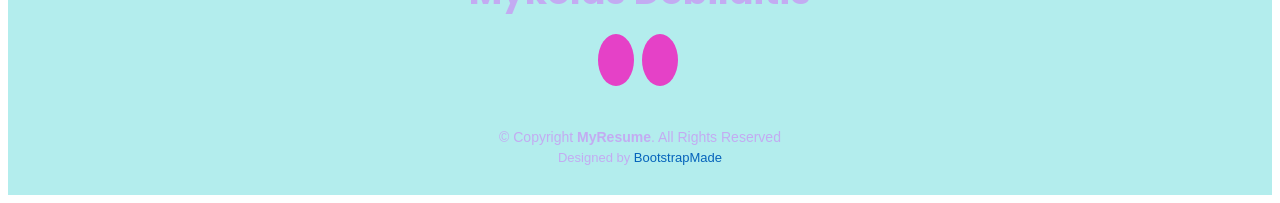
==== commit af7d9f3e: "Update index2.html" ====
--- a/index.html
+++ b/index.html
@@ -14,7 +14,7 @@
   <link href="assets/img/apple-touch-icon.png" rel="apple-touch-icon">
 
   <!-- Google Fonts -->
-  https://fonts.googleapis.com/css?family=Open+Sans:300,300i,400,400i,600,600i,700,700i%7CRaleway:300,300i,400,400i,500,500i,600,600i,700,700i%7CPoppins:300,300i,400,400i,500,500i,600,600i,700,700i" rel="stylesheet
+  <link href="https://fonts.googleapis.com/css?family=Open+Sans:300,300i,400,400i,600,600i,700,700i%7CRaleway:300,300i,400,400i,500,500i,600,600i,700,700i%7CPoppins:300,300i,400,400i,500,500i,600,600i,700,700i" rel="stylesheet">
 
   <!-- Vendor CSS Files -->
   <link href="assets/vendor/aos/aos.css" rel="stylesheet">
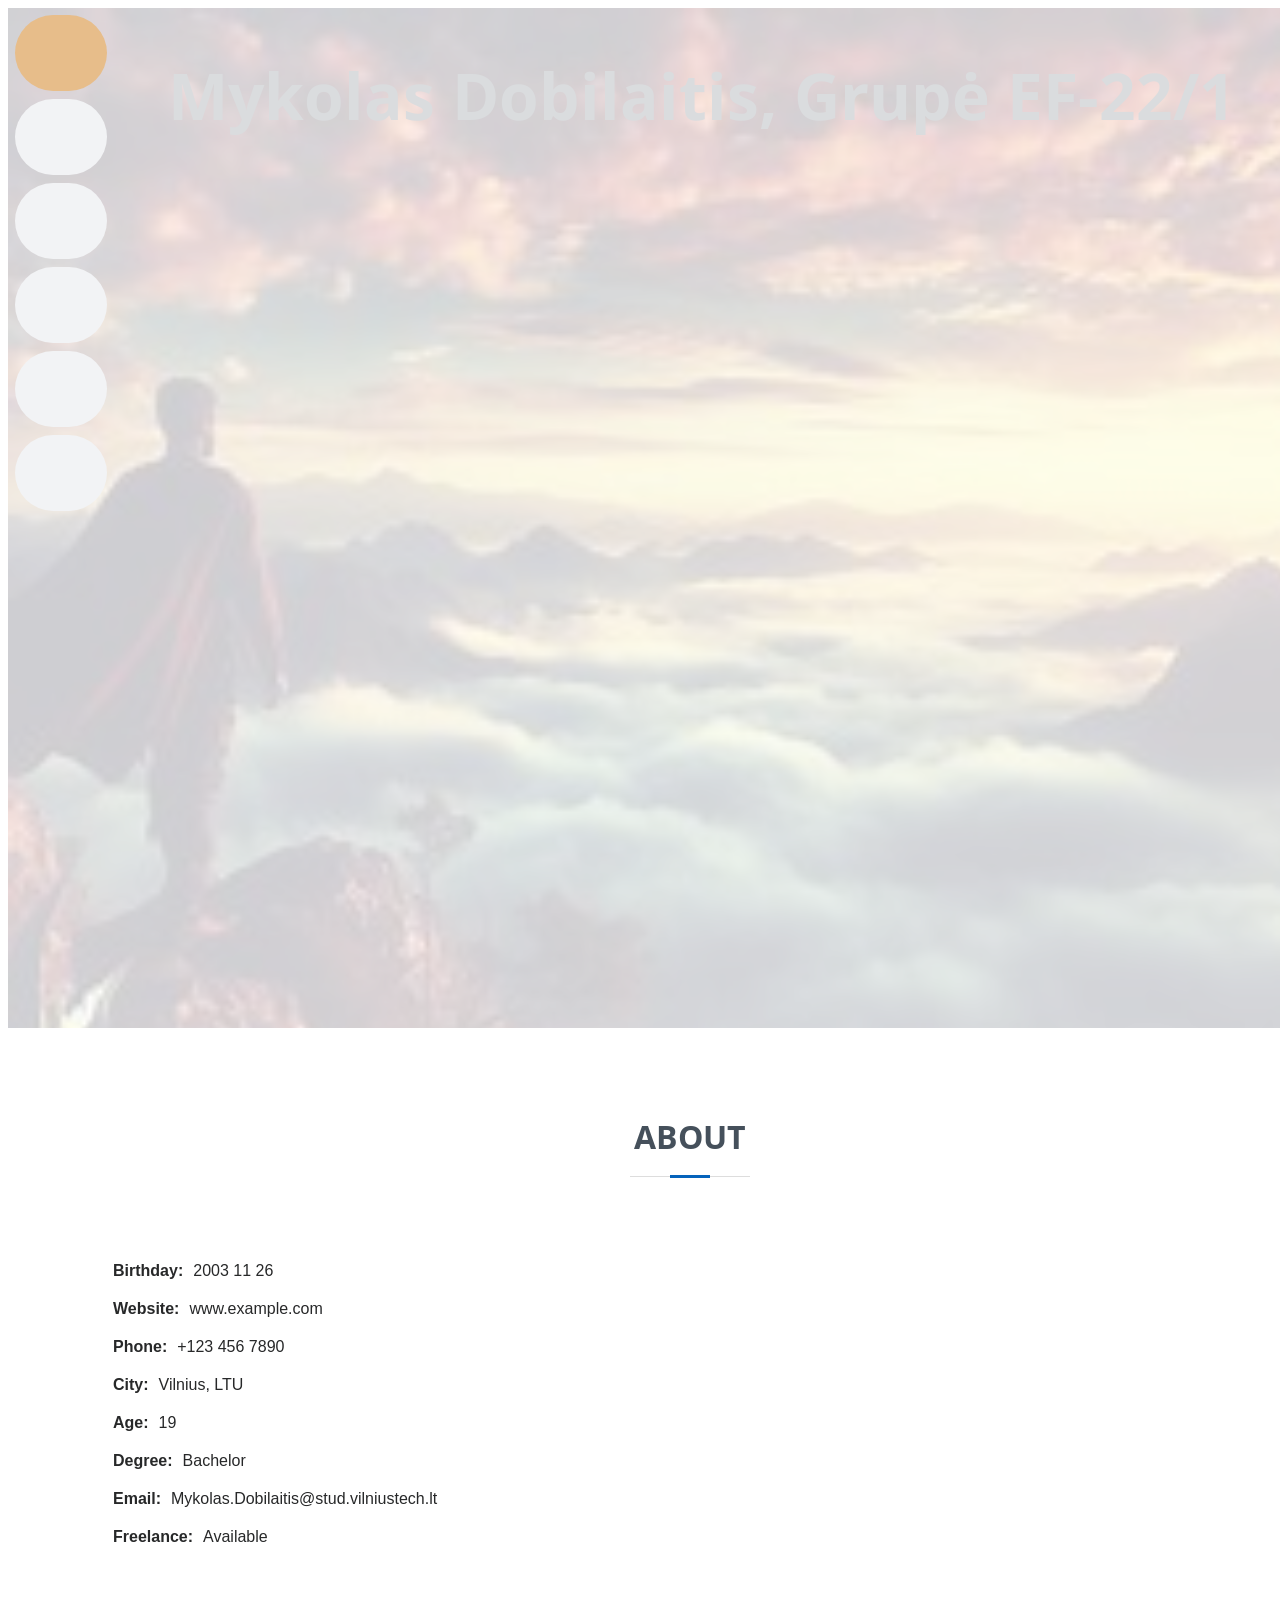
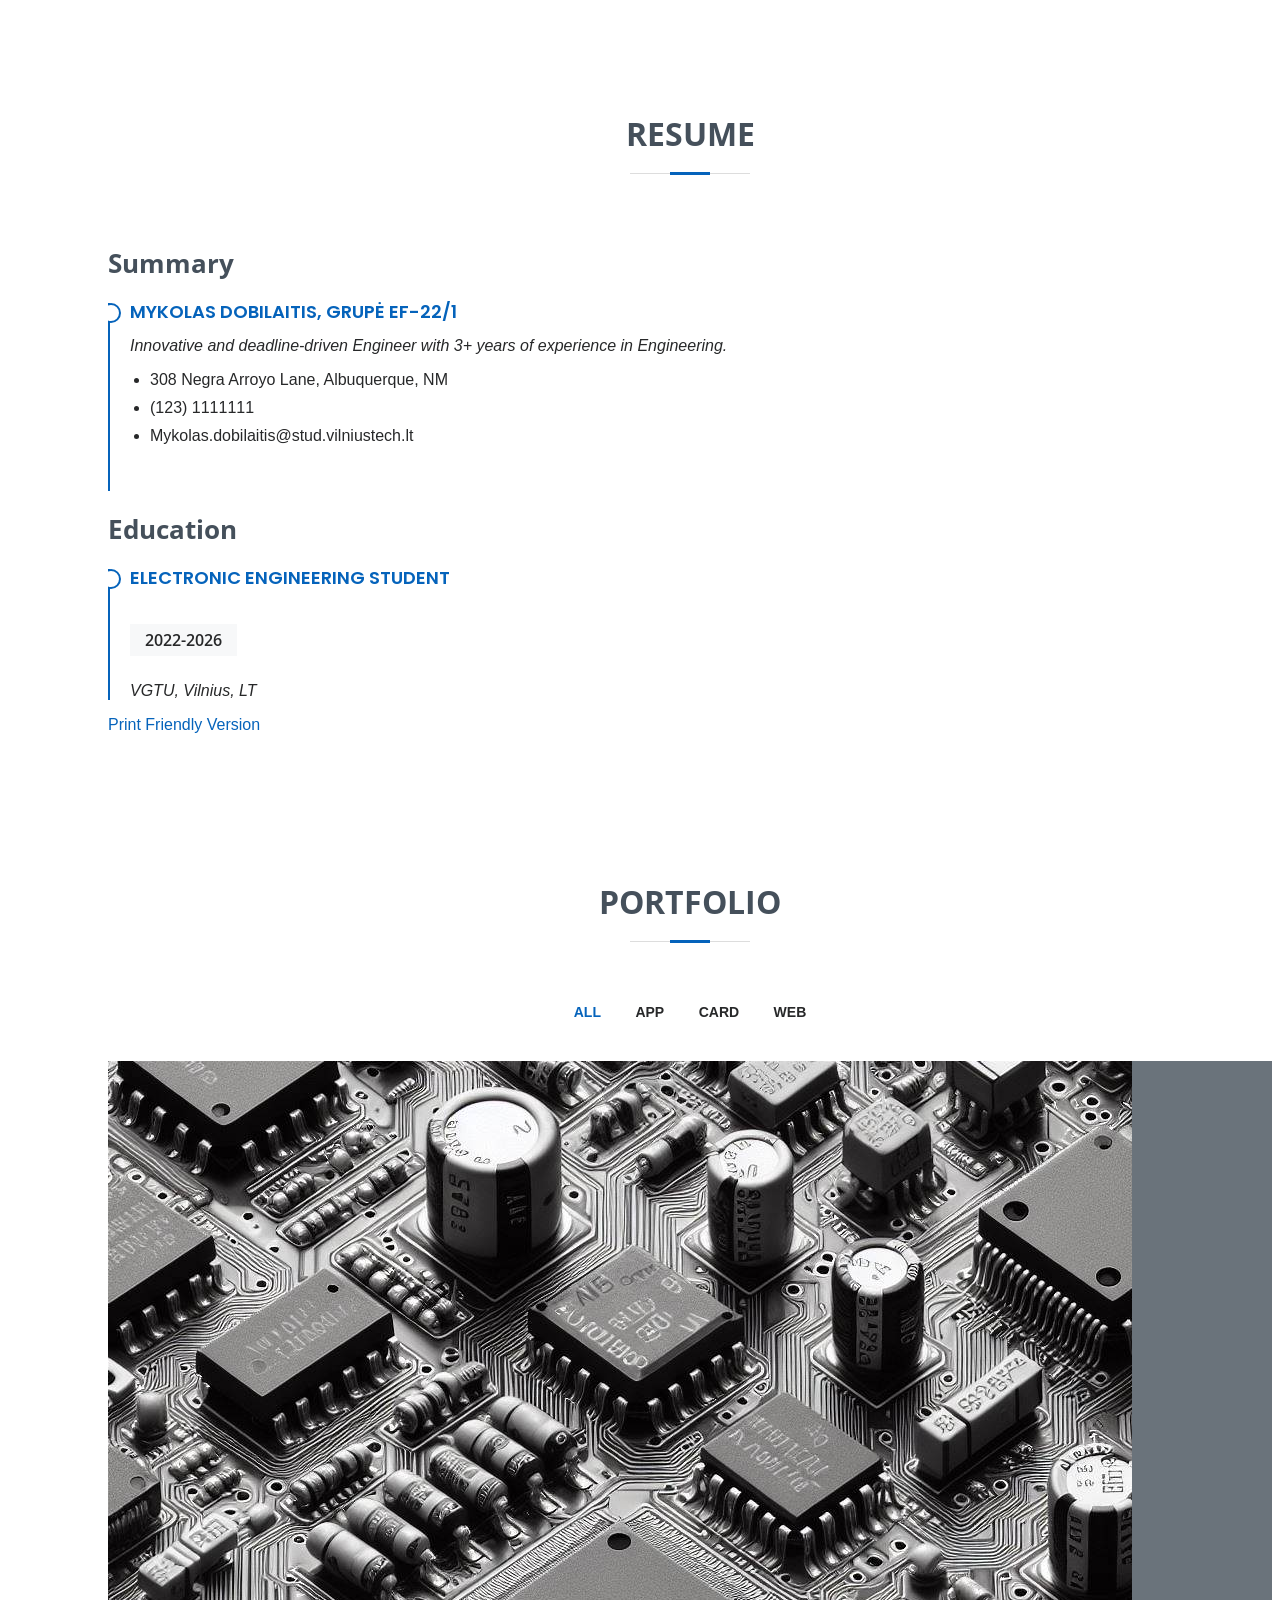
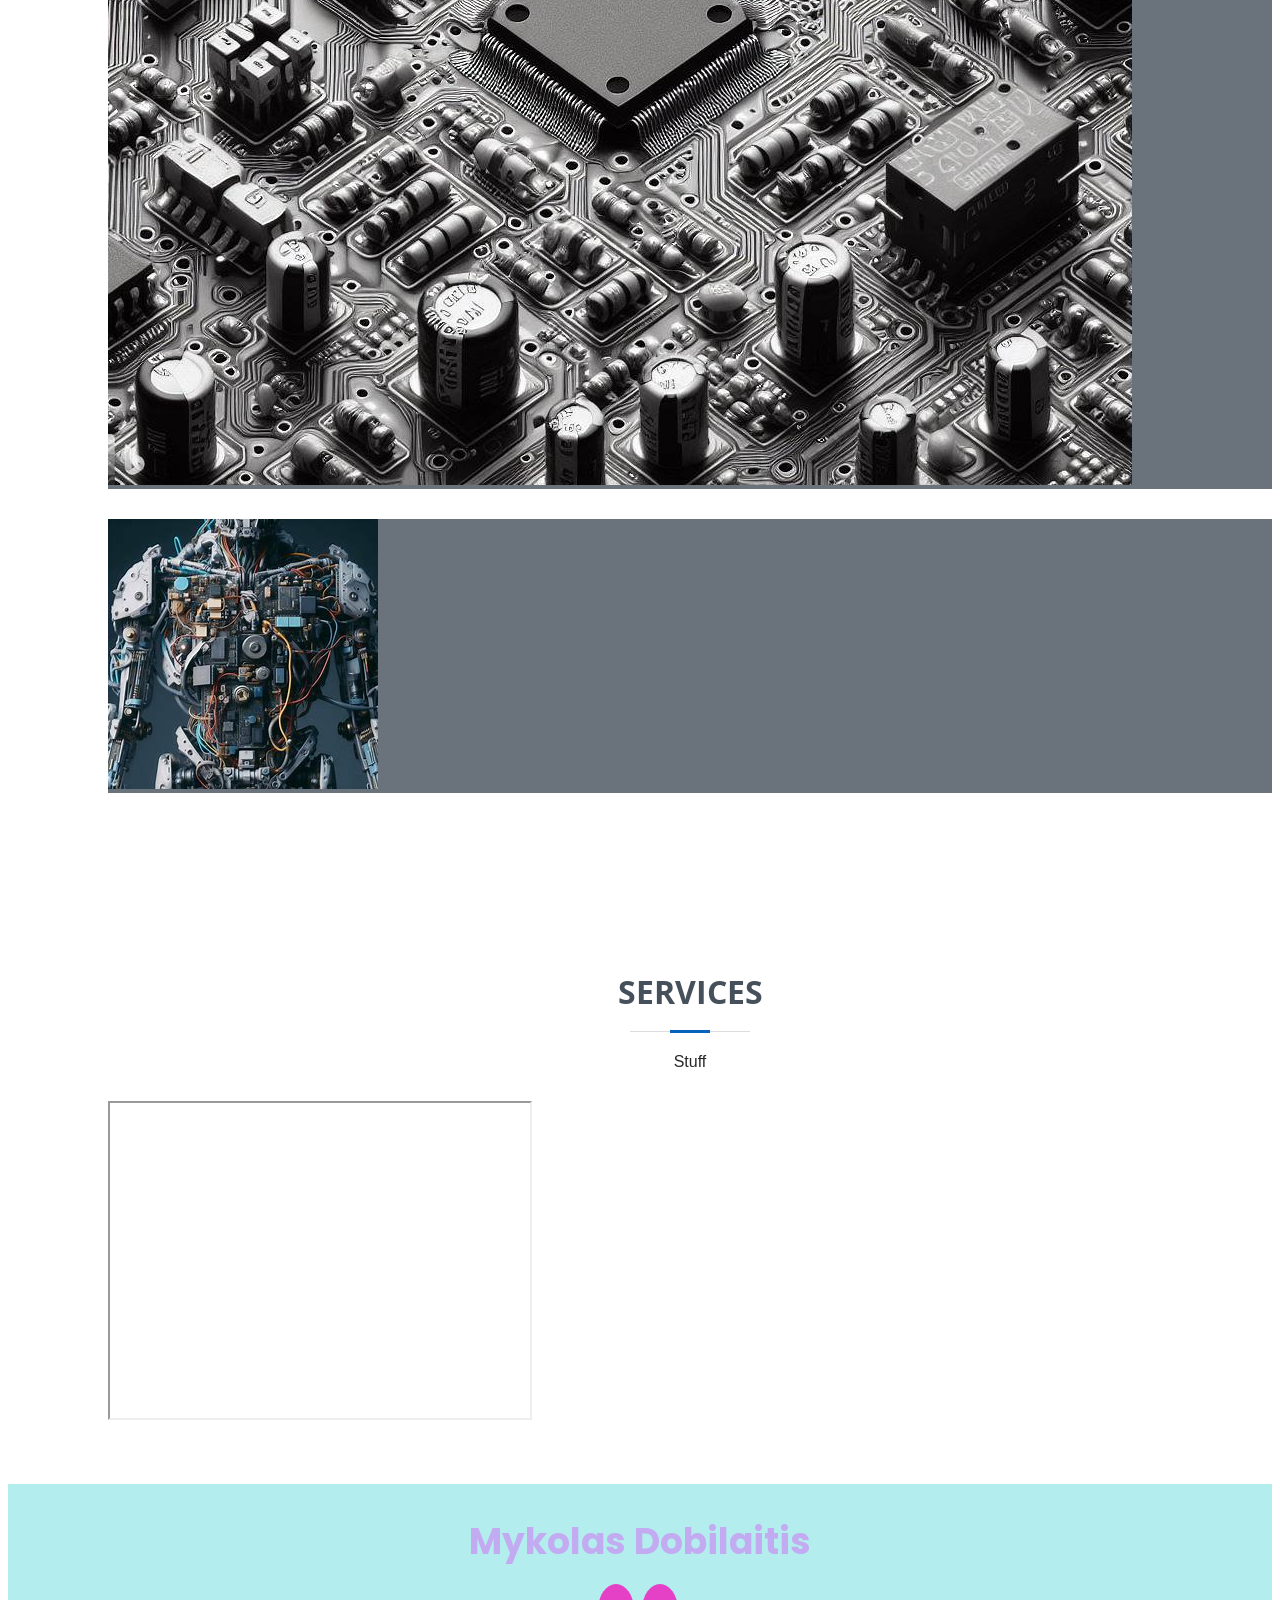
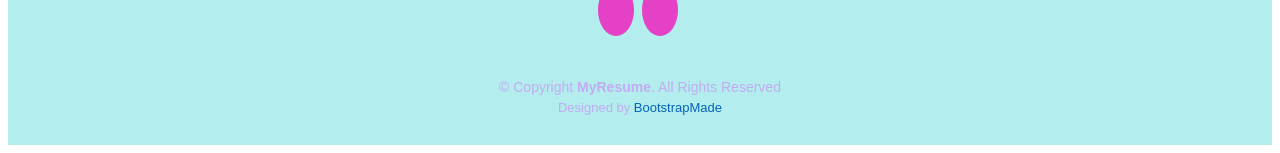
==== commit 721716fd: "Update index.html" ====
--- a/index.html
+++ b/index.html
@@ -39,7 +39,6 @@
 <body>
 
   <!-- ======= Mobile nav toggle button ======= -->
-  <!-- <button type="button" class="mobile-nav-toggle d-xl-none"><i class="bi bi-list mobile-nav-toggle"></i></button> -->
   <i class="bi bi-list mobile-nav-toggle d-lg-none"></i>
   <!-- ======= Header ======= -->
   <header id="header" class="d-flex flex-column justify-content-center">
@@ -57,8 +56,6 @@
 
   </header><!-- End Header -->
 
-
-
   <!-- ======= Hero Section ======= -->
   <section id="hero" class="d-flex flex-column justify-content-center">
     <div class="container" data-aos="zoom-in" data-aos-delay="100">
@@ -68,27 +65,21 @@
         <a href="https://www.facebook.com/profile.php?id=100008845862844" class="facebook"><i class="bx bxl-facebook"></i></a>
         <a href="https://www.instagram.com/mykolas_dob/" class="instagram"><i class="bx bxl-instagram"></i></a>
       </div>
-
-      </div>
     </div>
   </section><!-- End Hero -->
-
 
   <main id="main">
     <!-- ======= About Section ======= -->
     <section id="about" class="about">
       <div class="container" data-aos="fade-up">
-
         <div class="section-title">
           <h2>About</h2>
         </div>
-
         <div class="row">
           <div class="col-lg-4">
             <img src="assets/img/profile-img.jpg" class="img-fluid" alt="">
           </div>
           <div class="col-lg-8 pt-4 pt-lg-0 content">
-            <h3><!--Electronic engineering student Mykolas Dobilaitis, Grupė EF-22/1 --></h3>
             <div class="row">
               <div class="col-lg-6">
                 <ul>
@@ -102,36 +93,34 @@
                 <ul>
                   <li><i class="bi bi-chevron-right"></i> <strong>Age:</strong> <span>19</span></li>
                   <li><i class="bi bi-chevron-right"></i> <strong>Degree:</strong> <span>Bachelor</span></li>
-                  <li><i class="bi bi-chevron-right"></i> <strong>PhEmailone:</strong> <span>Mykolas.Dobilaitis@stud.vilniustech.lt</span></li>
+                  <li><i class="bi bi-chevron-right"></i> <strong>Email:</strong> <span>Mykolas.Dobilaitis@stud.vilniustech.lt</span></li>
                   <li><i class="bi bi-chevron-right"></i> <strong>Freelance:</strong> <span>Available</span></li>
                 </ul>
               </div>
             </div>
           </div>
         </div>
-
       </div>
     </section><!-- End About Section -->
+
     <!-- ======= Resume Section ======= -->
     <section id="resume" class="resume">
       <div class="container" data-aos="fade-up">
-
         <div class="section-title">
           <h2>Resume</h2>
-
+        </div>
         <div class="row">
           <div class="col-lg-6">
-            <h3 class="resume-title">Sumary</h3>
+            <h3 class="resume-title">Summary</h3>
             <div class="resume-item pb-0">
               <h4>Mykolas Dobilaitis, Grupė EF-22/1</h4>
-              <p><em>Innovative and deadline-driven Engineer with 3+ years of experience Engineering.</em></p>
+              <p><em>Innovative and deadline-driven Engineer with 3+ years of experience in Engineering.</em></p>
               <ul>
-                <li> 308 Negra Arroyo Lane, albuquerque, NM</li>
+                <li>308 Negra Arroyo Lane, Albuquerque, NM</li>
                 <li>(123) 1111111</li>
                 <li>Mykolas.dobilaitis@stud.vilniustech.lt</li>
               </ul>
             </div>
-
             <h3 class="resume-title">Education</h3>
             <div class="resume-item">
               <h4>Electronic engineering student</h4>
@@ -140,23 +129,19 @@
             </div>
           </div>
         </div>
-
-      </div>
-      <!-- Nuoroda "Spausdinti" -->
-      <div class="print-link-container">
-        <a href="#" class="print-link" onclick="window.print()">Print Friendly Version</a>
-      </div>
-
-</section><!-- End Resume Section -->
+        <!-- Print link -->
+        <div class="print-link-container">
+          <a href="#" class="print-link" onclick="window.print()">Print Friendly Version</a>
+        </div>
+      </div>
+    </section><!-- End Resume Section -->
 
     <!-- ======= Portfolio Section ======= -->
     <section id="portfolio" class="portfolio section-bg">
       <div class="container" data-aos="fade-up">
-
         <div class="section-title">
           <h2>Portfolio</h2>
         </div>
-
         <div class="row">
           <div class="col-lg-12 d-flex justify-content-center" data-aos="fade-up" data-aos-delay="100">
             <ul id="portfolio-flters">
@@ -167,10 +152,7 @@
             </ul>
           </div>
         </div>
-
         <div class="row portfolio-container" data-aos="fade-up" data-aos-delay="200">
-
-
           <div class="col-lg-4 col-md-6 portfolio-item filter-web">
             <div class="portfolio-wrap">
               <img src="assets/img/portfolio/portfolio-2.jpg" class="img-fluid" alt="">
@@ -184,7 +166,6 @@
               </div>
             </div>
           </div>
-
           <div class="col-lg-4 col-md-6 portfolio-item filter-card">
             <div class="portfolio-wrap">
               <img src="assets/img/portfolio/portfolio-4.jpg" class="img-fluid" alt="">
@@ -198,51 +179,39 @@
               </div>
             </div>
           </div>
-
-        </div>
-
+        </div>
       </div>
     </section><!-- End Portfolio Section -->
 
     <!-- ======= Services Section ======= -->
     <section id="services">
-        <div class="container" data-aos="fade-up">
-
-          <div class="section-title">
-            <h2>Services</h2>
-            <p>stuff</p>
-          </div>
-      <h2>
-      </video>
-        <br>
-      <iframe width="420" height="315" src="https://www.youtube.com/embed/GYgSWdm3W2Y">
-      </iframe>  
-    </h2>     
+      <div class="container" data-aos="fade-up">
+        <div class="section-title">
+          <h2>Services</h2>
+          <p>Stuff</p>
+        </div>
+        <!-- Embed YouTube video -->
+        <iframe width="420" height="315" src="https://www.youtube.com/embed/GYgSWdm3W2Y"></iframe>
+      </div>
     </section><!-- End Services Section -->
-
-
   </main><!-- End #main -->
 
- <!-- ======= Footer ======= -->
- <footer id="footer">
-  <div class="container">
-    <h3>Mykolas Dobilaitis</h3>
-    <div class="social-links">
-      <a href="https://www.facebook.com/profile.php?id=100008845862844" class="facebook"><i class="bx bxl-facebook"></i></a>
-      <a href="https://www.instagram.com/mykolas_dob/" class="instagram"><i class="bx bxl-instagram"></i></a>
+  <!-- ======= Footer ======= -->
+  <footer id="footer">
+    <div class="container">
+      <h3>Mykolas Dobilaitis</h3>
+      <div class="social-links">
+        <a href="https://www.facebook.com/profile.php?id=100008845862844" class="facebook"><i class="bx bxl-facebook"></i></a>
+        <a href="https://www.instagram.com/mykolas_dob/" class="instagram"><i class="bx bxl-instagram"></i></a>
+      </div>
+      <div class="copyright">
+        &copy; Copyright <strong><span>MyResume</span></strong>. All Rights Reserved
+      </div>
+      <div class="credits">
+        Designed by <a href="https://bootstrapmade.com/">BootstrapMade</a>
+      </div>
     </div>
-    <div class="copyright">
-      &copy; Copyright <strong><span>MyResume</span></strong>. All Rights Reserved
-    </div>
-    <div class="credits">
-      <!-- All the links in the footer should remain intact. -->
-      <!-- You can delete the links only if you purchased the pro version. -->
-      <!-- Licensing information: [license-url] -->
-      <!-- Purchase the pro version with working PHP/AJAX contact form: https://bootstrapmade.com/free-html-bootstrap-template-my-resume/ -->
-      Designed by <a href="https://bootstrapmade.com/">BootstrapMade</a>
-    </div>
-  </div>
-</footer><!-- End Footer -->
+  </footer><!-- End Footer -->
 
   <div id="preloader"></div>
   <a href="#" class="back-to-top d-flex align-items-center justify-content-center"><i class="bi bi-arrow-up-short"></i></a>
